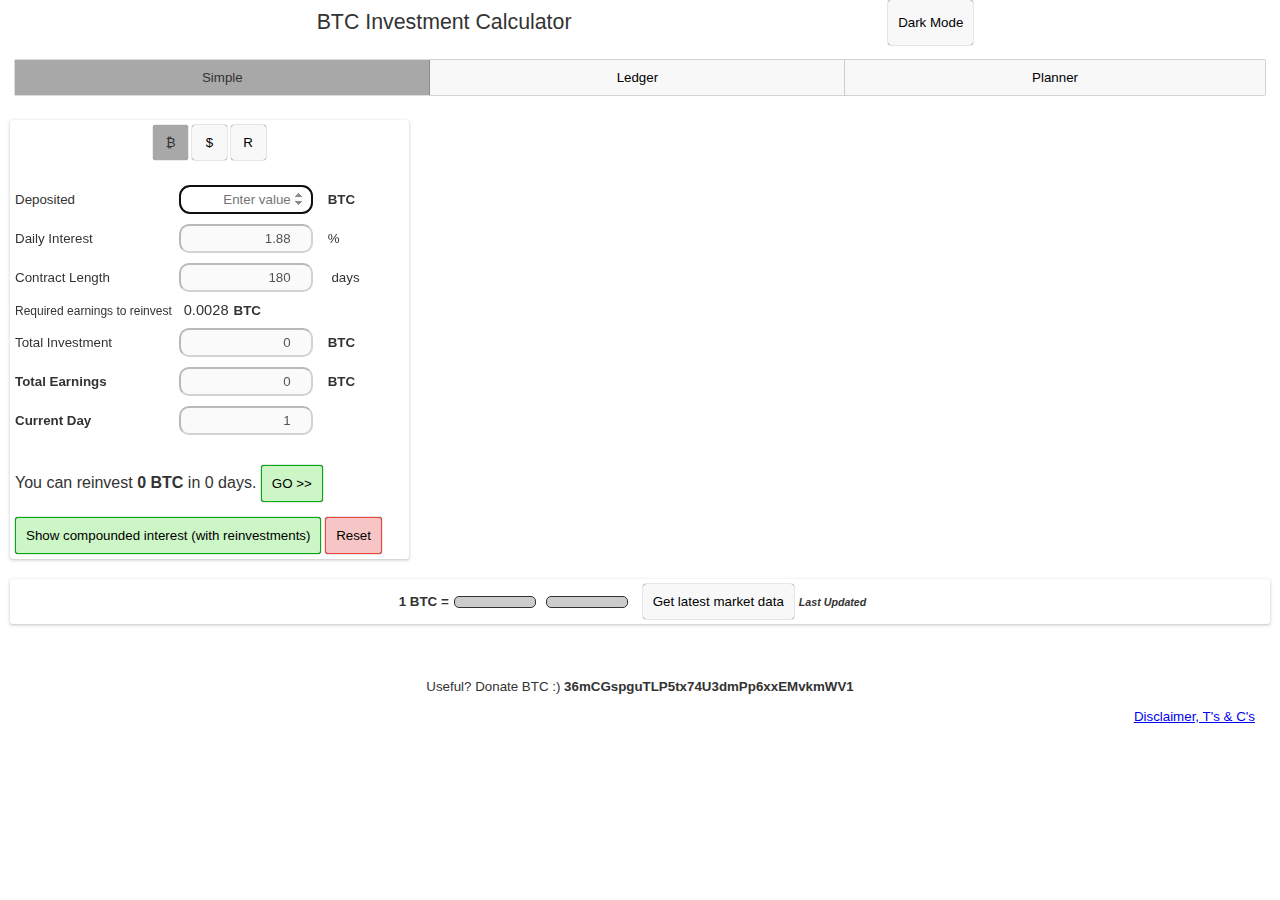
==== app.html @ 9df73dc5 "Added Tracking, added Database connection, added config" ====
<!doctype html>
<html lang="en">

<head>
  <meta charset="utf-8">
  <meta name="viewport" content="width=device-width">
  <script type="text/javascript" src="scripts.js"></script>
  <script type="text/javascript" src="dynamic-globals.js"></script>
  <meta name="viewport" content="width=device-width, initial-scale=1" />
  <link rel="icon" type="image/png" href="btc.png">
  <link rel="stylesheet" type="text/css" href="style.css">
  <title>CM Calculator - Compounding Interest Calculator | Ledger | Planner </title>
</head>

<body class="">

  <div class="title-bar">
    <div class="title item">
      BTC Investment Calculator
    </div>
    <button class="item" id="toggleDarkMode" onclick="toggleDarkMode()"></button>
  </div>
  <div class="main">

    <div class="tab-bar">
      <button id="btnLayoutSimple" onclick="change_layout('simple')" class="tab-button selected">Simple</button>
      <button id="btnLayoutLedger" onclick="change_layout('ledger')" class="tab-button">Ledger</button>
      <button id="btnLayoutProjection" onclick="change_layout('planner')" class="tab-button">Planner</button>
    </div>
    <!--<div class="controlAndLabelWrapper">
        <label for="principal">Platform</label>
        <div class="controlWrapper">
          <select id="platform" onchange="platform_onchange()">
            <option>Continental Miners</option>
          </select>
        </div>
      </div>-->
    <div class="layout">

      <div class="container" id="containerSimpleInput">
        <div class="button-group">
          <div class="radio-bar item hidden ">
            <button id="btnBTC" data-dynamicglobal-name="exchange_usd_rate_float" data-dynamicglobal-action="show-this-and-parent-on-global-update" onclick="btnCurrency_onclick(this,'BTC')" class="radio-button selected hidden">&#x20bf;</button>
            <button id="btnUSD" data-dynamicglobal-name="exchange_usd_rate_float" data-dynamicglobal-action="show-this-and-parent-on-global-update" onclick="btnCurrency_onclick(this,'USD')" class="radio-button hidden">$</button>
            <button id="btnZAR" data-dynamicglobal-name="exchange_zar_rate_float" data-dynamicglobal-action="show-this-and-parent-on-global-update" onclick="btnCurrency_onclick(this,'ZAR')" class="radio-button hidden">R</button>
          </div>
        </div>
        <br />
        <div class="controlAndLabelWrapper">
          <label for="principal">Deposited</label>
          <div class="controlWrapper">
            <input id="principal" placeholder="Enter value" type="number" class="number" onInput="principal_onChange()" /><b>BTC</b>
          </div>
        </div>

        </br>

        <div class="controlAndLabelWrapper">
          <label for="interestRate">Daily Interest</label>
          <div class="controlWrapper">
            <input id="interestRate" placeholder="Daily Interest Rate" type="number" value="1.88" class="number" onInput="updateDOMReinvestment()" disabled="disabled" />%
          </div>
        </div>
        </br>

        <div class="controlAndLabelWrapper">
          <label for="interestRate">Contract Length</label>
          <div class="controlWrapper">
            <input id="contractLength" placeholder="Contract Length" type="number" value="180" class="number" onInput="updateDOMReinvestment()" disabled="disabled" /> days
          </div>
        </div>


        </br>

        <div class="controlAndLabelWrapper">
          <label for="earningsBeforeReinvest" style="font-size:9pt;">Required earnings to reinvest</label>
          <div class="controlWrapper">
            <span class="control-readonly" id="earningsBeforeReinvest">0.0028</span><b>BTC</b><!--  TODO: PHP ajax value-->
          </div>
        </div>

        </br>

        <div class="controlAndLabelWrapper">
          <label for="accumulatedInvestment">Total Investment</label>
          <div class="controlWrapper">
            <input id="accumulatedInvestment" placeholder="0" type="number" value="0" class="number" disabled=disabled /><b>BTC</b>
          </div>
        </div>

        </br>

        <div class="controlAndLabelWrapper">
          <label for="earnings"><b>Total Earnings</b></label>
          <div class="controlWrapper">
            <input id="earnings" placeholder="Total Earnings" type="number" value="0" class="number" disabled=disabled /><b>BTC</b>
          </div>
        </div>

        </br>

        <div class="controlAndLabelWrapper">
          <label for="day"><b>Current Day</b></label>
          <div class="controlWrapper">
            <input id="day" placeholder="Day" type="number" value="1" class="number" disabled=disabled />
          </div>
        </div>
        <br />
        <br />
        <br />
        <span id="spnOutputReinvest" style="font-size:12pt;">
          You can reinvest <b><span id="reinvestAmount">0</span> BTC</b> in <span id="daysBeforeReinvestment">0</span> days. <button id="btnGo" onclick="reinvest()">GO >></button>
        </span>

        <br />
        <br />
        <button id="btnCompoundDays" onclick="generateTable()">Show compounded interest (with reinvestments)</button>
        <button id="btnReset" onclick="reset()">Reset</button>
      </div>

      <div class="container hidden">
        <div id="table180Summary">
        </div>
        <div id="table180Wrapper" style="max-height:400px;overflow-y:scroll;">
        </div>
      </div>
    </div>
  </div>


  <!-- <br />
  <br />
  <div class="divider"></div> -->

  <!--  buttons  -->
  <div>
    <div class="ticker-wrapper container">
      <div>
        <b>1 BTC = </b>
      </div>
      <div class="ticker hidden item" id="btc_zar">
        <div class="rate" data-dynamicglobal-name="exchange_zar_rate_pretty" data-dynamicglobal-action="show-parent-on-global-update" data-dynamicglobal-set="innerHTML"></div>
      </div>
      <div class="ticker hidden item" id="btc_usd">
        <div class="rate" data-dynamicglobal-name="exchange_usd_rate_pretty" data-dynamicglobal-action="show-parent-on-global-update" data-dynamicglobal-set="innerHTML"></div>
      </div>
      <div class="item">
        <button id="btnUpdateExchangeRates" onclick="updateExchangeRates()" style="margin-left:10px;">Get latest market data</button>
      </div>
      <div class="item hidden time">
        Last Updated <span data-dynamicglobal-name="exchange_time_updated" data-dynamicglobal-action="show-parent-on-global-update" data-dynamicglobal-set="innerHTML"></span>
      </div>
      <div class="item hidden disclaimer">
        <span data-dynamicglobal-name="exchange_disclaimer" data-dynamicglobal-action="show-parent-on-global-update" data-dynamicglobal-set="innerHTML"></span>
      </div>
    </div>
  </div>
  <br />
  <br />
  <div style="width:100%;text-align:center;">
    <div class="divider"></div>
    <br />
    Useful? Donate BTC :) <b><span>36mCGspguTLP5tx74U3dmPp6xxEMvkmWV1</span></b>
  </div>
  <a href="disclaimer.html" target="_blank" style="float:right;margin:15px 25px 0 0;">Disclaimer, T's & C's</a>
  <!-- end buttons -->
  <script>
    (function() {
      document.getElementById("principal").focus();
      document.getElementById("principal").select();

      updateExchangeRates();
      setGlobal("earningsBeforeReinvest", 0.0028);


    })();
  </script>
</body>

</html>
---- style.css ----
body {
  margin: 0;
  font-family: arial, sans-serif;
  font-size: 10pt;
  color: #333;
}

.title {
  font-size: 16pt;
  padding: 10px;
}

.title-bar {
  display: flex;
  justify-content: space-evenly;
}

.title-bar .item {}

/* TABS */
.tab-bar {
  margin: 10px;
  padding: 5px;
  display: flex;
}

.tab-button {
  border-radius: 0px;
  flex-grow: 1;
}

.layout {
  display: flex;
  align-content: stretch;
  flex-wrap: wrap;
}

.container {
  margin: 10px;
  padding: 5px;
  box-shadow: 0 1px 1px 0 rgba(60, 64, 67, 0.08), 0 1px 3px 1px rgba(60, 64, 67, 0.16);
  border-radius: 3px;
}

.container .button-group {
  display: flex;
  justify-content: space-evenly;
}

.number {
  text-align: right;
}

.controlAndLabelWrapper {
  display: inline-block;
  padding-top: 5px;
}

.controlWrapper {
  padding-top: 5px;
  display: inline-block;
  width: 225px;
}

label {
  display: inline-block;
  width: 160px;
}

input {
  padding: 5px;
  margin-right: 15px;
  border-radius: 10px;
  width: 120px;
}

select {
  padding: 5px;
  margin-right: 15px;
  border-radius: 10px;
  width: 170px;
}

button {
  background-color: #f8f8f8;
  box-shadow: 0 0 1px 0px;
  border: none;
  padding: 10px;
  border-radius: 3px;
}

#btnCompoundDays {
  background-color: #ccf6c6;
  border: 1px solid #00ad0c;
}

#btnGo {
  background-color: #ccf6c6;
  border: 1px solid #00ad0c;
}

#btnReset {
  background-color: #f6c6c6;
  border: 1px solid #f44437;
}

#toggleDarkMode:after {
  content: "Dark Mode"
}

table {
  border-collapse: collapse !important;
  font-size: 8pt;
}

th {
  padding-top: 6px;
  padding-bottom: 6px;
  text-align: left;
  background-color: #63ac66;
  color: white;
}

tr:nth-child(even) {
  background-color: #dadada !important;
}

td,
th {
  border: 1px solid #ddd;
  border-spacing: 1px !important;
  padding-left: 4px !important;
  padding: 2px;
}

tr.red {
  background-color: #c12121 !important;
  color: white !important;
}

td {
  border: 1px solid black;
}

.radio-bar {}

button.radio-button {
  height: 35px;
  width: 35px;
  /* background-color: #7c7c7c; */
}

button.radio-button.selected,
button.tab-button.selected {
  background-color: #a8a8a8;
  color: #333;
}

.control-readonly {
  padding: 5px;
  font-size: 11pt;
}

.ticker {
  vertical-align: middle;
  min-width: 70px;
  margin: 5px;
  padding: 5px;
  background-color: #ccc;
  border-radius: 5px;
  border: 1px solid #333;
}

.ticker .rate {
  display: block;
  margin-right: 3px;
  font-weight: bold;
  font-size: 14pt;
  color: #333;
  flex-basis: 1;
}

.ticker-wrapper {
  display: flex;
  justify-content: center;
  align-items: center;
  flex-wrap: wrap;
}

.ticker-wrapper .time {
  font-weight: bold;
  font-style: italic;
  font-size: 8pt;
  padding: 5px;
  flex-basis: 1;
}

.ticker-wrapper .disclaimer {
  color: #888;
  font-style: italic;
  font-size: 8pt;
  padding: 5px;
  flex-basis: 5;
  text-align: center;
}

/* DARK STUFF HERE */
.dark * {
  color: #777777;
}

.dark button {
  color: #333;
}

.dark input,
.dark select {
  color: #bebebe;
  background-color: #1f1f1f;
  border-color: #424242;
}

.dark #toggleDarkMode:after {
  content: "Light Mode"
}

.dark {
  background-color: #121212;
}

.dark .container {
  background-color: #1e1e1e;
  box-shadow: 0px 0px 0px 0px;
}

.dark tr {
  background-color: #333 !important;
  color: #9e9e9e;
}

.dark tr:nth-child(even) {
  background-color: #444 !important;
  /* color: #828282 !important; */
}

.dark tr:nth-child(odd) td {
  color: #eeeeee;
}

.dark td {
  color: #9f9f9f;
  border: 1px solid #000;
}

th {
  border: 1px solid #000;
}

.dark th {
  color: #2e2e2e;
}

.dark tr.red td {
  color: white !important;
}

.hidden {
  display: none;
}
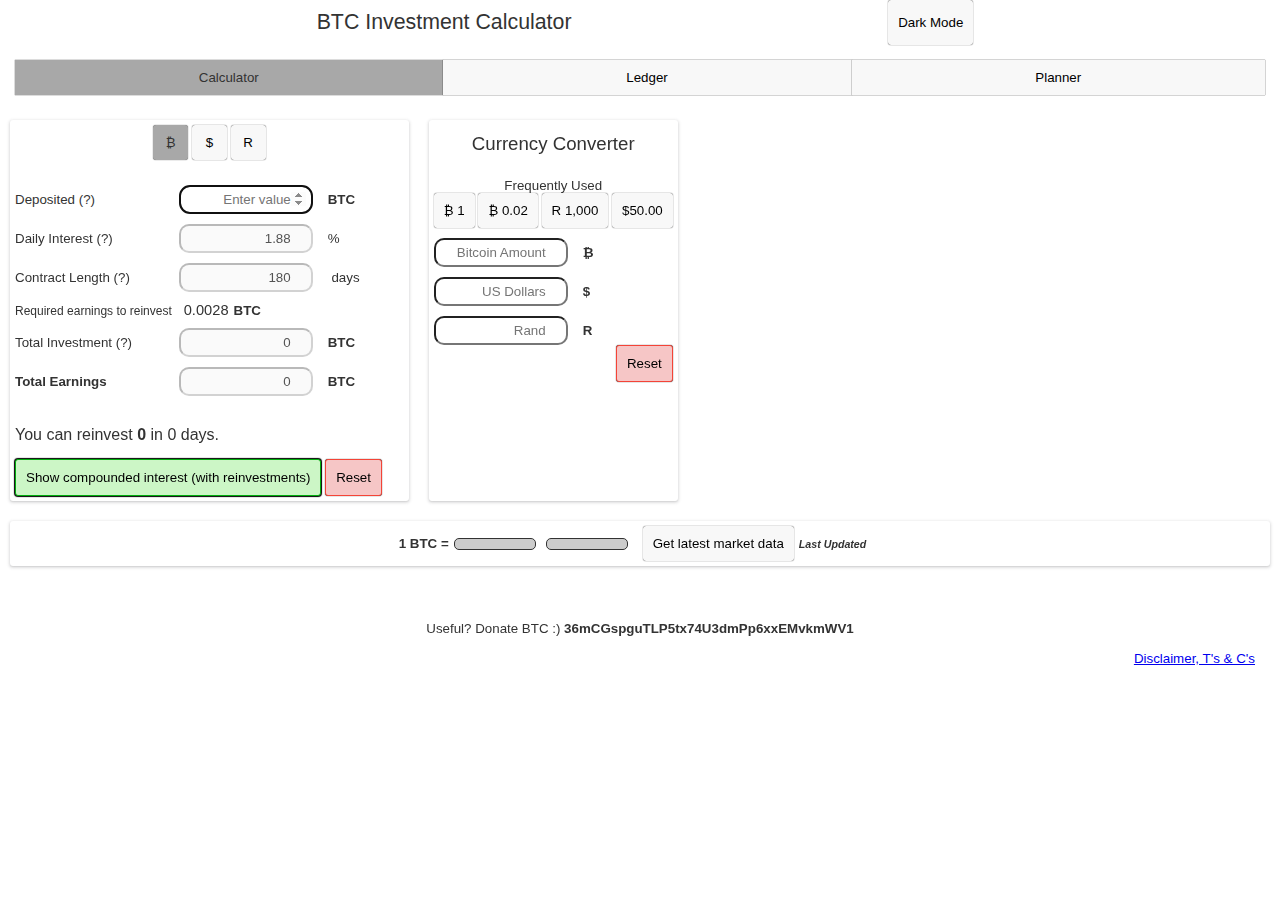
==== commit 8193699f: "Currencies working for calculator" ====
--- a/app.html
+++ b/app.html
@@ -4,16 +4,22 @@
 <head>
   <meta charset="utf-8">
   <meta name="viewport" content="width=device-width">
-  <script type="text/javascript" src="scripts.js"></script>
-  <script type="text/javascript" src="dynamic-globals.js"></script>
+  <script type="text/javascript" src="js/scripts.js"></script>
+  <script type="text/javascript" src="js/big.min.js"></script>
+  <script type="text/javascript" src="js/currencies.js"></script>
+  <script type="text/javascript" src="js/tooltip.js"></script>
+  <script type="text/javascript" src="js/widgets.js"></script>
+  <script type="text/javascript" src="js/widgets/calculator.js"></script>
+  <script type="text/javascript" src="js/widgets/currency-converter.js"></script>
+  <script type="text/javascript" src="js/dynamic-globals.js"></script>
   <meta name="viewport" content="width=device-width, initial-scale=1" />
   <link rel="icon" type="image/png" href="btc.png">
   <link rel="stylesheet" type="text/css" href="style.css">
+  <link rel="stylesheet" type="text/css" href="tooltip.css">
   <title>CM Calculator - Compounding Interest Calculator | Ledger | Planner </title>
 </head>
 
 <body class="">
-
   <div class="title-bar">
     <div class="title item">
       BTC Investment Calculator
@@ -23,7 +29,7 @@
   <div class="main">
 
     <div class="tab-bar">
-      <button id="btnLayoutSimple" onclick="change_layout('simple')" class="tab-button selected">Simple</button>
+      <button id="btnLayoutCalculator" onclick="change_layout('calculator')" class="tab-button selected">Calculator</button>
       <button id="btnLayoutLedger" onclick="change_layout('ledger')" class="tab-button">Ledger</button>
       <button id="btnLayoutProjection" onclick="change_layout('planner')" class="tab-button">Planner</button>
     </div>
@@ -35,28 +41,33 @@
           </select>
         </div>
       </div>-->
+
+    <!-- "layout" div is the wrapper for the active tab-->
     <div class="layout">
 
-      <div class="container" id="containerSimpleInput">
+      <div class="container" id="containerCalculatorInput">
         <div class="button-group">
           <div class="radio-bar item hidden ">
-            <button id="btnBTC" data-dynamicglobal-name="exchange_usd_rate_float" data-dynamicglobal-action="show-this-and-parent-on-global-update" onclick="btnCurrency_onclick(this,'BTC')" class="radio-button selected hidden">&#x20bf;</button>
-            <button id="btnUSD" data-dynamicglobal-name="exchange_usd_rate_float" data-dynamicglobal-action="show-this-and-parent-on-global-update" onclick="btnCurrency_onclick(this,'USD')" class="radio-button hidden">$</button>
-            <button id="btnZAR" data-dynamicglobal-name="exchange_zar_rate_float" data-dynamicglobal-action="show-this-and-parent-on-global-update" onclick="btnCurrency_onclick(this,'ZAR')" class="radio-button hidden">R</button>
-          </div>
-        </div>
-        <br />
-        <div class="controlAndLabelWrapper">
-          <label for="principal">Deposited</label>
-          <div class="controlWrapper">
-            <input id="principal" placeholder="Enter value" type="number" class="number" onInput="principal_onChange()" /><b>BTC</b>
-          </div>
-        </div>
-
-        </br>
-
-        <div class="controlAndLabelWrapper">
-          <label for="interestRate">Daily Interest</label>
+            <button id="btnBTC" data-calculator-cc="BTC" data-dynamicglobal-name="exchange_usd_rate_float" data-dynamicglobal-action="show-this-and-parent-on-global-update" onclick="calculator.setCurrency('BTC')"
+              class="radio-button selected hidden">&#x20bf;</button>
+            <button id="btnUSD" data-calculator-cc="USD" data-dynamicglobal-name="exchange_usd_rate_float" data-dynamicglobal-action="show-this-and-parent-on-global-update" onclick="calculator.setCurrency('USD')"
+              class="radio-button hidden">$</button>
+            <button id="btnZAR" data-calculator-cc="ZAR" data-dynamicglobal-name="exchange_zar_rate_float" data-dynamicglobal-action="show-this-and-parent-on-global-update" onclick="calculator.setCurrency('ZAR')"
+              class="radio-button hidden">R</button>
+          </div>
+        </div>
+        <br />
+        <div class="controlAndLabelWrapper">
+          <label for="principal">Deposited <span class="tooltip-trigger" onclick="showTooltip('Deposited','The currency value of your deposit. Must be more than 0.0028 BTC.')">(?)</span></label>
+          <div class="controlWrapper">
+            <input id="principal" placeholder="Enter value" type="number" class="number" onInput="principal_onChange()" onclick="this.select();" /><b><span class="ui_calculator_symbol">BTC</span></b>
+          </div>
+        </div>
+
+        </br>
+
+        <div class="controlAndLabelWrapper">
+          <label for="interestRate">Daily Interest <span class="tooltip-trigger" onclick="showTooltip('Daily Interest','The percentage (%) of your deposit, or reinvestment, which is added to your total earnings daily.')">(?)</span></label>
           <div class="controlWrapper">
             <input id="interestRate" placeholder="Daily Interest Rate" type="number" value="1.88" class="number" onInput="updateDOMReinvestment()" disabled="disabled" />%
           </div>
@@ -64,28 +75,28 @@
         </br>
 
         <div class="controlAndLabelWrapper">
-          <label for="interestRate">Contract Length</label>
+          <label for="interestRate">Contract Length <span class="tooltip-trigger"
+              onclick="showTooltip('Contract Length','The number of days an active investment will earn you interest. Investments under 15.1 BTC expire in 180 days. Investments over 15.1 BTC expire in 360 days.')">(?)</span></label>
           <div class="controlWrapper">
             <input id="contractLength" placeholder="Contract Length" type="number" value="180" class="number" onInput="updateDOMReinvestment()" disabled="disabled" /> days
           </div>
         </div>
 
-
         </br>
 
         <div class="controlAndLabelWrapper">
           <label for="earningsBeforeReinvest" style="font-size:9pt;">Required earnings to reinvest</label>
           <div class="controlWrapper">
-            <span class="control-readonly" id="earningsBeforeReinvest">0.0028</span><b>BTC</b><!--  TODO: PHP ajax value-->
-          </div>
-        </div>
-
-        </br>
-
-        <div class="controlAndLabelWrapper">
-          <label for="accumulatedInvestment">Total Investment</label>
-          <div class="controlWrapper">
-            <input id="accumulatedInvestment" placeholder="0" type="number" value="0" class="number" disabled=disabled /><b>BTC</b>
+            <span class="control-readonly" id="earningsBeforeReinvest">0.0028</span><b><span class="ui_calculator_symbol">BTC</span></b>
+          </div>
+        </div>
+
+        </br>
+
+        <div class="controlAndLabelWrapper">
+          <label for="accumulatedInvestment">Total Investment <span class="tooltip-trigger" onclick="showTooltip('Total Investment','The total value of all deposits + reinvestments earning you interest.')">(?)</span></label>
+          <div class="controlWrapper">
+            <input id="accumulatedInvestment" placeholder="0" type="number" value="0" class="number" disabled=disabled /><b><span class="ui_calculator_symbol">BTC</span></b>
           </div>
         </div>
 
@@ -94,29 +105,30 @@
         <div class="controlAndLabelWrapper">
           <label for="earnings"><b>Total Earnings</b></label>
           <div class="controlWrapper">
-            <input id="earnings" placeholder="Total Earnings" type="number" value="0" class="number" disabled=disabled /><b>BTC</b>
-          </div>
-        </div>
-
-        </br>
+            <input id="earnings" placeholder="Total Earnings" type="number" value="0" class="number" disabled=disabled /><b><span class="ui_calculator_symbol">BTC</span></b>
+          </div>
+        </div>
+
+        <!-- </br>
 
         <div class="controlAndLabelWrapper">
           <label for="day"><b>Current Day</b></label>
           <div class="controlWrapper">
             <input id="day" placeholder="Day" type="number" value="1" class="number" disabled=disabled />
           </div>
-        </div>
+        </div> -->
         <br />
         <br />
         <br />
         <span id="spnOutputReinvest" style="font-size:12pt;">
-          You can reinvest <b><span id="reinvestAmount">0</span> BTC</b> in <span id="daysBeforeReinvestment">0</span> days. <button id="btnGo" onclick="reinvest()">GO >></button>
+          <!-- You can <button class="btn-green" onclick="reinvest()">reinvest</button> <b><span id="reinvestAmount">0</span> <span class="ui_calculator_symbol">BTC</span></b> in <span id="daysBeforeReinvestment">0</span> days. -->
+          You can reinvest <b><span id="reinvestAmount">0</span></b> in <span id="daysBeforeReinvestment">0</span> days.
         </span>
 
         <br />
         <br />
-        <button id="btnCompoundDays" onclick="generateTable()">Show compounded interest (with reinvestments)</button>
-        <button id="btnReset" onclick="reset()">Reset</button>
+        <button class="btn-green" onclick="generateTable()">Show compounded interest (with reinvestments)</button>
+        <button class="btn-red" onclick="reset()">Reset</button>
       </div>
 
       <div class="container hidden">
@@ -125,13 +137,45 @@
         <div id="table180Wrapper" style="max-height:400px;overflow-y:scroll;">
         </div>
       </div>
-    </div>
-  </div>
-
-
-  <!-- <br />
-  <br />
-  <div class="divider"></div> -->
+
+      <div class="container" id="containerCurrencyConverter">
+        <div class="title">
+          Currency Converter
+        </div>
+        <br />
+        <div class="flex-center">
+          Frequently Used
+        </div>
+        <button onclick="cc_set_btc(1)">&#x20bf; 1</button>
+        <button onclick="cc_set_btc(0.02)">&#x20bf; 0.02</button>
+        <button onclick="cc_set_zar(1000)">R 1,000</button>
+        <button onclick="cc_set_usd(50)">$50.00</button>
+        <br />
+        <div class="controlAndLabelWrapper">
+          <div class="controlWrapper">
+            <input id="cc_btc" placeholder="Bitcoin Amount" type="number" class="number" onInput="cc_onchange('cc_btc')" onclick="cc_onclick(this)" /><b>&#x20bf;</b>
+          </div>
+        </div>
+        <br />
+        <div class="controlAndLabelWrapper">
+          <div class="controlWrapper">
+            <input id="cc_usd" placeholder="US Dollars" type="number" class="number" onInput="cc_onchange('cc_usd')" onclick="cc_onclick(this)" /><b>$</b>
+          </div>
+        </div>
+        <br />
+        <div class="controlAndLabelWrapper">
+          <div class="controlWrapper">
+            <input id="cc_zar" placeholder="Rand" type="number" class="number" onInput="cc_onchange('cc_zar')" onclick="cc_onclick(this)" /><b>R</b>
+          </div>
+        </div>
+
+        </br>
+        <button class="btn-red float-right" onclick="widgets.reset('currency-converter')">Reset</button>
+      </div>
+    </div>
+  </div>
+
+
 
   <!--  buttons  -->
   <div>
@@ -164,6 +208,15 @@
     Useful? Donate BTC :) <b><span>36mCGspguTLP5tx74U3dmPp6xxEMvkmWV1</span></b>
   </div>
   <a href="disclaimer.html" target="_blank" style="float:right;margin:15px 25px 0 0;">Disclaimer, T's & C's</a>
+
+  <!-- tooltip -->
+  <div class="tooltip-background-blur"></div>
+  <div id="tooltip" class="tooltip">
+    <div class="tooltip-title"></div>
+    <div class="tooltip-text"></div>
+  </div>
+  <div class="tooltip-overlay" onclick="hideTooltip()"></div>
+
   <!-- end buttons -->
   <script>
     (function() {
@@ -172,7 +225,7 @@
 
       updateExchangeRates();
       setGlobal("earningsBeforeReinvest", 0.0028);
-
+      setGlobal("ui_calculator_currency", "BTC");
 
     })();
   </script>
--- a/style.css
+++ b/style.css
@@ -5,6 +5,11 @@
   color: #333;
 }
 
+.flex-center {
+  display: flex;
+  justify-content: space-evenly;
+}
+
 .title {
   font-size: 16pt;
   padding: 10px;
@@ -40,6 +45,12 @@
   padding: 5px;
   box-shadow: 0 1px 1px 0 rgba(60, 64, 67, 0.08), 0 1px 3px 1px rgba(60, 64, 67, 0.16);
   border-radius: 3px;
+}
+
+.container .title {
+  text-align: center;
+  font-size: 14pt;
+  padding: 8px;
 }
 
 .container .button-group {
@@ -89,17 +100,13 @@
   border-radius: 3px;
 }
 
-#btnCompoundDays {
+.btn-green {
   background-color: #ccf6c6;
   border: 1px solid #00ad0c;
-}
-
-#btnGo {
-  background-color: #ccf6c6;
-  border: 1px solid #00ad0c;
-}
-
-#btnReset {
+  box-shadow: 0 0 1px 1px;
+}
+
+.btn-red {
   background-color: #f6c6c6;
   border: 1px solid #f44437;
 }
@@ -224,6 +231,10 @@
   content: "Light Mode"
 }
 
+.dark input:disabled {
+  background-color: #2f2f2f;
+}
+
 .dark {
   background-color: #121212;
 }
@@ -267,3 +278,7 @@
 .hidden {
   display: none;
 }
+
+.float-right {
+  float: right;
+}
--- a/tooltip.css
+++ b/tooltip.css
@@ -0,0 +1,85 @@
+/* on bottom */
+.tooltip-background-blur {
+  position: fixed;
+  width: 100%;
+  top: 0px;
+  bottom: 0px;
+  display: none;
+  background-color: #000000;
+  opacity: 0.3;
+  z-index: 98;
+}
+
+.tooltip-background-blur.show {
+  display: block;
+}
+
+/* on top */
+.tooltip-overlay {
+  position: fixed;
+  width: 100%;
+  top: 0px;
+  bottom: 0px;
+  display: none;
+  background-color: #000000;
+  opacity: 0;
+  z-index: 100;
+}
+
+.tooltip-overlay.show {
+  display: block;
+}
+
+/* in middle */
+.tooltip {
+  display: none;
+  margin: auto;
+  position: absolute;
+  max-width: 80%;
+  max-height: 130px;
+  top: 0;
+  left: 0;
+  bottom: 0;
+  right: 0;
+  z-index: 99;
+  padding: 5px;
+  box-shadow: 0 1px 1px 0 rgba(60, 64, 67, 0.08), 0 1px 3px 1px rgba(60, 64, 67, 0.16);
+  border-radius: 15px;
+  background-color: white;
+}
+
+.dark .tooltip {
+  background-color: #444;
+  color: #9e9e9e !important;
+}
+
+.tooltip.show {
+  display: flex;
+  flex-direction: column;
+  justify-content: center;
+}
+
+.tooltip-trigger {
+  cursor: pointer;
+}
+
+.tooltip-trigger:hover {
+  text-shadow: 1px 1px 3px #6bdbaf, -1px 1px 3px #6bdbaf, 1px -1px 3px #6bdbaf, -1px -1px 3px #6bdbaf;
+}
+
+.tooltip-title {
+  padding: 5px;
+  font-weight: bold;
+  font-size: 14pt;
+  font-style: italic;
+  text-decoration: underline;
+}
+
+.dark .tooltip-title, .dark .tooltip-text {
+  color: #9e9e9e !important;
+}
+
+.tooltip-text {
+  padding: 5px;
+  font-size: 12pt
+}
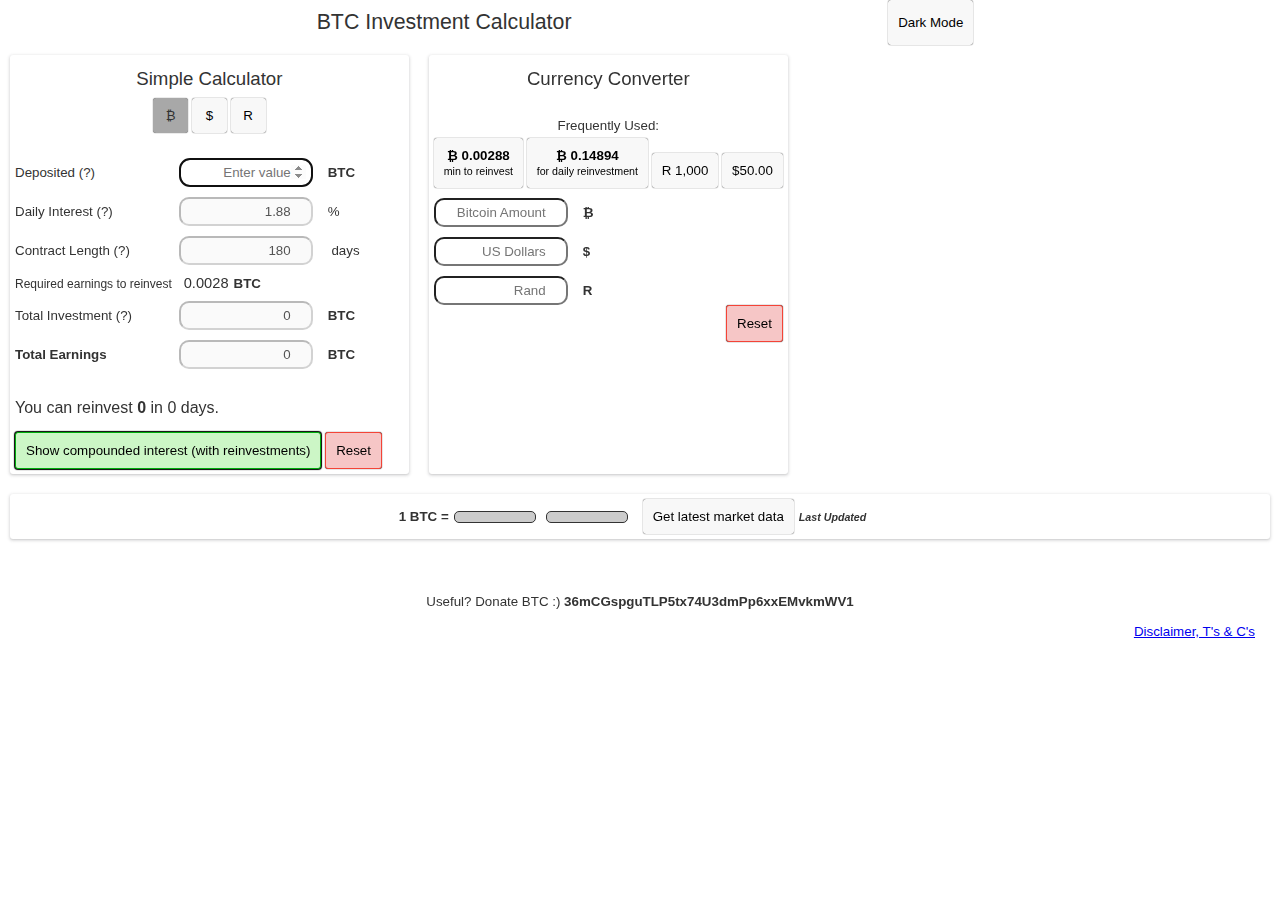
==== commit 16af59c2: "removed future buttons" ====
--- a/app.html
+++ b/app.html
@@ -28,11 +28,11 @@
   </div>
   <div class="main">
 
-    <div class="tab-bar">
+    <!-- <div class="tab-bar">
       <button id="btnLayoutCalculator" onclick="change_layout('calculator')" class="tab-button selected">Calculator</button>
-      <button id="btnLayoutLedger" onclick="change_layout('ledger')" class="tab-button">Ledger</button>
+      <button id="btnLayoutLedger"  onclick="change_layout('ledger')" class="tab-button">Ledger</button>
       <button id="btnLayoutProjection" onclick="change_layout('planner')" class="tab-button">Planner</button>
-    </div>
+    </div> -->
     <!--<div class="controlAndLabelWrapper">
         <label for="principal">Platform</label>
         <div class="controlWrapper">
@@ -46,6 +46,10 @@
     <div class="layout">
 
       <div class="container" id="containerCalculatorInput">
+
+        <div class="title">
+          Simple Calculator
+        </div>
         <div class="button-group">
           <div class="radio-bar item hidden ">
             <button id="btnBTC" data-calculator-cc="BTC" data-dynamicglobal-name="exchange_usd_rate_float" data-dynamicglobal-action="show-this-and-parent-on-global-update" onclick="calculator.setCurrency('BTC')"
@@ -143,11 +147,11 @@
           Currency Converter
         </div>
         <br />
-        <div class="flex-center">
-          Frequently Used
-        </div>
-        <button onclick="cc_set_btc(1)">&#x20bf; 1</button>
-        <button onclick="cc_set_btc(0.02)">&#x20bf; 0.02</button>
+        <div class="flex-center" style="margin:5px;">
+          Frequently Used:
+        </div>
+        <button onclick="cc_set_btc(0.00288)"><span style="font-weight:bold;">&#x20bf; 0.00288</span><br /><span style="font-size:8pt;">min to reinvest</span></button>
+        <button onclick="cc_set_btc(0.14894)"><span style="font-weight:bold;">&#x20bf; 0.14894</span><br /><span style="font-size:8pt;">for daily reinvestment</span></button>
         <button onclick="cc_set_zar(1000)">R 1,000</button>
         <button onclick="cc_set_usd(50)">$50.00</button>
         <br />
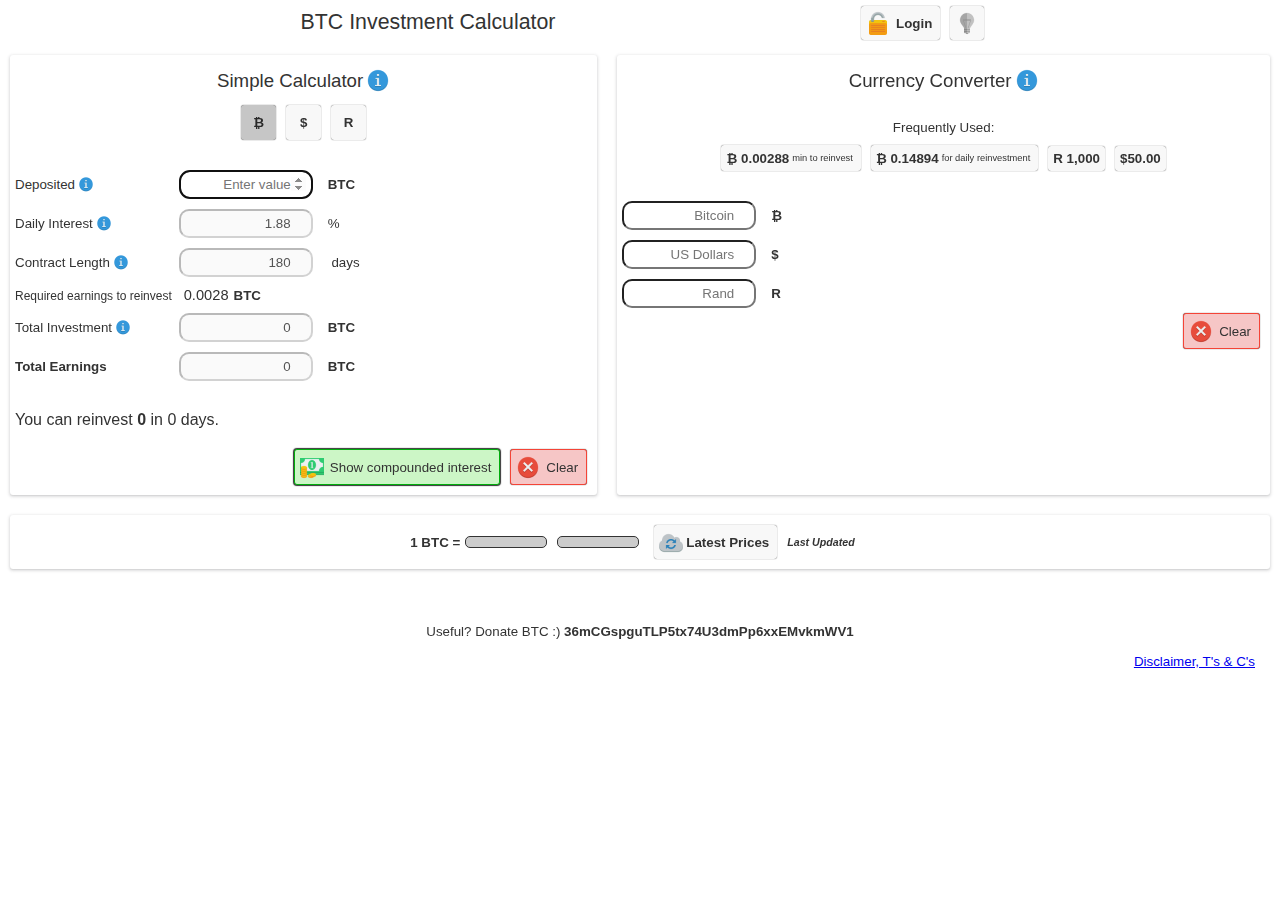
==== commit 55cb39a0: "Latest UI updates (icons, copy, layout)" ====
--- a/app.html
+++ b/app.html
@@ -14,24 +14,43 @@
   <script type="text/javascript" src="js/dynamic-globals.js"></script>
   <meta name="viewport" content="width=device-width, initial-scale=1" />
   <link rel="icon" type="image/png" href="btc.png">
-  <link rel="stylesheet" type="text/css" href="style.css">
-  <link rel="stylesheet" type="text/css" href="tooltip.css">
+  <link rel="stylesheet" type="text/css" href="styles/style.css">
+  <link rel="stylesheet" type="text/css" href="icons/icons.css">
+  <link rel="stylesheet" type="text/css" href="styles/tooltip.css">
+  <link rel="stylesheet" type="text/css" href="styles/buttons.css">
   <title>CM Calculator - Compounding Interest Calculator | Ledger | Planner </title>
 </head>
 
 <body class="">
   <div class="title-bar">
-    <div class="title item">
+    <div class="title">
       BTC Investment Calculator
     </div>
-    <button class="item" id="toggleDarkMode" onclick="toggleDarkMode()"></button>
+    <div class="toolbar right">
+      <div class="button super-button bold" title="Login for advanced features!" id="btnLogin" onclick="open_modal_login()">
+        <div class="button-icon icon icon-left icon-small icon-lock_open"></div>
+        <div class="button-text">
+          Login
+        </div>
+      </div>
+      <!-- <div class="button super-button bold" title="End session and log out" id="btnLogout" onclick="logout()">
+        <div class="button-icon icon icon-left icon-small icon-lock-1"></div>
+        <div class="button-text">
+          Logout
+        </div>
+      </div> -->
+
+      <div class="button super-button bold" title="Toggle Dark Mode" id="toggleDarkMode" onclick="toggleDarkMode()">
+        <div class="button-icon icon icon-small icon-bulb_light"></div>
+      </div>
+    </div>
   </div>
   <div class="main">
 
     <!-- <div class="tab-bar">
-      <button id="btnLayoutCalculator" onclick="change_layout('calculator')" class="tab-button selected">Calculator</button>
-      <button id="btnLayoutLedger"  onclick="change_layout('ledger')" class="tab-button">Ledger</button>
-      <button id="btnLayoutProjection" onclick="change_layout('planner')" class="tab-button">Planner</button>
+      <div id="btnLayoutCalculator" onclick="change_layout('calculator')" class="tab-button selected">Calculator</div>
+      <div id="btnLayoutLedger"  onclick="change_layout('ledger')" class="tab-button">Ledger</div>
+      <div id="btnLayoutProjection" onclick="change_layout('planner')" class="tab-button">Planner</div>
     </div> -->
     <!--<div class="controlAndLabelWrapper">
         <label for="principal">Platform</label>
@@ -47,22 +66,33 @@
 
       <div class="container" id="containerCalculatorInput">
 
-        <div class="title">
-          Simple Calculator
-        </div>
-        <div class="button-group">
-          <div class="radio-bar item hidden ">
-            <button id="btnBTC" data-calculator-cc="BTC" data-dynamicglobal-name="exchange_usd_rate_float" data-dynamicglobal-action="show-this-and-parent-on-global-update" onclick="calculator.setCurrency('BTC')"
-              class="radio-button selected hidden">&#x20bf;</button>
-            <button id="btnUSD" data-calculator-cc="USD" data-dynamicglobal-name="exchange_usd_rate_float" data-dynamicglobal-action="show-this-and-parent-on-global-update" onclick="calculator.setCurrency('USD')"
-              class="radio-button hidden">$</button>
-            <button id="btnZAR" data-calculator-cc="ZAR" data-dynamicglobal-name="exchange_zar_rate_float" data-dynamicglobal-action="show-this-and-parent-on-global-update" onclick="calculator.setCurrency('ZAR')"
-              class="radio-button hidden">R</button>
-          </div>
-        </div>
-        <br />
-        <div class="controlAndLabelWrapper">
-          <label for="principal">Deposited <span class="tooltip-trigger" onclick="showTooltip('Deposited','The currency value of your deposit. Must be more than 0.0028 BTC.')">(?)</span></label>
+        <div class="title center">
+          <div class="title-text">
+            Simple Calculator
+          </div>
+          <div class="tooltip-trigger icon icon-small icon-right icon-info_sign" title="Click for info"
+            onclick="showTooltip('Simple Calculator','Useful to quickly analyse the earnings of a single contract. A contract is opened as soon as you make a deposit or reinvest, and will generate a fixed percentage interest <b>DAILY</b> for the duration of the contract length.<br/><br/>Contract interest rate and duration changes with investment level (silver, gold, VIP) which is based on the amount spent on the contract. ')">
+          </div>
+        </div>
+
+        <div class="toolbar center hidden">
+          <div id="btnBTC" data-calculator-cc="BTC" data-dynamicglobal-name="exchange_usd_rate_float" data-dynamicglobal-action="show-this-and-parent-on-global-update" onclick="calculator.setCurrency('BTC')"
+            class="button radio-button selected hidden">
+            <div class="radio-button-text bold">&#x20bf;</div>
+          </div>
+          <div id="btnUSD" data-calculator-cc="USD" data-dynamicglobal-name="exchange_usd_rate_float" data-dynamicglobal-action="show-this-and-parent-on-global-update" onclick="calculator.setCurrency('USD')" class="button radio-button hidden">
+            <div class="radio-button-text bold">$</div>
+          </div>
+          <div id="btnZAR" data-calculator-cc="ZAR" data-dynamicglobal-name="exchange_zar_rate_float" data-dynamicglobal-action="show-this-and-parent-on-global-update" onclick="calculator.setCurrency('ZAR')" class="button radio-button hidden">
+            <div class="radio-button-text bold">R</div>
+          </div>
+        </div>
+
+        <br />
+
+        <div class="controlAndLabelWrapper">
+          <label for="principal">Deposited <div class="tooltip-trigger icon icon-right icon-tiny icon-info_sign" title="Click for info" onclick="showTooltip('Deposited','The currency value of your deposit. Must be more than 0.0028 BTC.')"></div>
+            </label>
           <div class="controlWrapper">
             <input id="principal" placeholder="Enter value" type="number" class="number" onInput="principal_onChange()" onclick="this.select();" /><b><span class="ui_calculator_symbol">BTC</span></b>
           </div>
@@ -71,7 +101,9 @@
         </br>
 
         <div class="controlAndLabelWrapper">
-          <label for="interestRate">Daily Interest <span class="tooltip-trigger" onclick="showTooltip('Daily Interest','The percentage (%) of your deposit, or reinvestment, which is added to your total earnings daily.')">(?)</span></label>
+          <label for="interestRate">Daily Interest <div class="tooltip-trigger icon icon-right icon-tiny icon-info_sign" title="Click for info"
+              onclick="showTooltip('Daily Interest','The percentage (%) of your deposit, or reinvestment, which is added to your total earnings daily.')">
+            </div></label>
           <div class="controlWrapper">
             <input id="interestRate" placeholder="Daily Interest Rate" type="number" value="1.88" class="number" onInput="updateDOMReinvestment()" disabled="disabled" />%
           </div>
@@ -79,8 +111,8 @@
         </br>
 
         <div class="controlAndLabelWrapper">
-          <label for="interestRate">Contract Length <span class="tooltip-trigger"
-              onclick="showTooltip('Contract Length','The number of days an active investment will earn you interest. Investments under 15.1 BTC expire in 180 days. Investments over 15.1 BTC expire in 360 days.')">(?)</span></label>
+          <label for="interestRate">Contract Length <div class="tooltip-trigger icon icon-right icon-tiny icon-info_sign" title="Click for info"
+              onclick="showTooltip('Contract Length','The number of days an active investment will earn you interest. Investments under 15.1 BTC expire in 180 days. Investments over 15.1 BTC expire in 360 days.')"></div></label>
           <div class="controlWrapper">
             <input id="contractLength" placeholder="Contract Length" type="number" value="180" class="number" onInput="updateDOMReinvestment()" disabled="disabled" /> days
           </div>
@@ -98,7 +130,8 @@
         </br>
 
         <div class="controlAndLabelWrapper">
-          <label for="accumulatedInvestment">Total Investment <span class="tooltip-trigger" onclick="showTooltip('Total Investment','The total value of all deposits + reinvestments earning you interest.')">(?)</span></label>
+          <label for="accumulatedInvestment">Total Investment <div class="tooltip-trigger icon icon-right icon-tiny icon-info_sign" title="Click for info"
+              onclick="showTooltip('Total Investment','The total value of all deposits + reinvestments earning you interest.')"></div></label>
           <div class="controlWrapper">
             <input id="accumulatedInvestment" placeholder="0" type="number" value="0" class="number" disabled=disabled /><b><span class="ui_calculator_symbol">BTC</span></b>
           </div>
@@ -125,14 +158,28 @@
         <br />
         <br />
         <span id="spnOutputReinvest" style="font-size:12pt;">
-          <!-- You can <button class="btn-green" onclick="reinvest()">reinvest</button> <b><span id="reinvestAmount">0</span> <span class="ui_calculator_symbol">BTC</span></b> in <span id="daysBeforeReinvestment">0</span> days. -->
+          <!-- You can <div class="btn-green" onclick="reinvest()">reinvest</div> <b><span id="reinvestAmount">0</span> <span class="ui_calculator_symbol">BTC</span></b> in <span id="daysBeforeReinvestment">0</span> days. -->
           You can reinvest <b><span id="reinvestAmount">0</span></b> in <span id="daysBeforeReinvestment">0</span> days.
         </span>
 
         <br />
         <br />
-        <button class="btn-green" onclick="generateTable()">Show compounded interest (with reinvestments)</button>
-        <button class="btn-red" onclick="reset()">Reset</button>
+
+        <div class="toolbar right">
+          <!-- <div class="button btn-green" onclick="generateTable()"></div> -->
+          <div class="button super-button btn-green" title="Show a basic compounding interest table" onclick="generateTable()">
+            <div class="button-icon icon icon-left icon-small icon-money"></div>
+            <div class="button-text">
+              Show compounded interest
+            </div>
+          </div>
+          <div class="button super-button btn-red" title="Reset to default" onclick="reset()">
+            <div class="button-icon icon icon-left icon-small icon-error_sign"></div>
+            <div class="button-text">
+              Clear
+            </div>
+          </div>
+        </div>
       </div>
 
       <div class="container hidden">
@@ -143,21 +190,45 @@
       </div>
 
       <div class="container" id="containerCurrencyConverter">
-        <div class="title">
-          Currency Converter
+        <div class="title center">
+          <div class="title-text">
+            Currency Converter
+          </div>
+          <div class="tooltip-trigger icon icon-small icon-right icon-info_sign" title="Click for info"
+            onclick="showTooltip('Currency Converter','Instantly convert Bitcoin to US Dollars and other currencies (currently only South African Rand is supported, others are still in development).<br /><br />')">
+          </div>
         </div>
         <br />
         <div class="flex-center" style="margin:5px;">
           Frequently Used:
         </div>
-        <button onclick="cc_set_btc(0.00288)"><span style="font-weight:bold;">&#x20bf; 0.00288</span><br /><span style="font-size:8pt;">min to reinvest</span></button>
-        <button onclick="cc_set_btc(0.14894)"><span style="font-weight:bold;">&#x20bf; 0.14894</span><br /><span style="font-size:8pt;">for daily reinvestment</span></button>
-        <button onclick="cc_set_zar(1000)">R 1,000</button>
-        <button onclick="cc_set_usd(50)">$50.00</button>
-        <br />
-        <div class="controlAndLabelWrapper">
-          <div class="controlWrapper">
-            <input id="cc_btc" placeholder="Bitcoin Amount" type="number" class="number" onInput="cc_onchange('cc_btc')" onclick="cc_onclick(this)" /><b>&#x20bf;</b>
+
+
+        <div class="toolbar center">
+          <div class="button super-button" onclick="cc_set_btc(0.00288)">
+            <div class="bold">&#x20bf; 0.00288</div>
+            <div class="button-subtext">min to reinvest</div>
+          </div>
+          <div class="button super-button" onclick="cc_set_btc(0.14894)">
+            <div class="bold">&#x20bf; 0.14894</div>
+            <div class="button-subtext">for daily reinvestment</div>
+          </div>
+          <div class="button super-button" onclick="cc_set_zar(1000)">
+            <div class="bold">
+              R 1,000
+            </div>
+          </div>
+          <div class="button super-button" onclick="cc_set_usd(50)">
+            <div class="bold">
+              $50.00
+            </div>
+          </div>
+        </div>
+
+        <br />
+        <div class="controlAndLabelWrapper">
+          <div class="controlWrapper">
+            <input id="cc_btc" placeholder="Bitcoin" type="number" class="number" onInput="cc_onchange('cc_btc')" onclick="cc_onclick(this)" /><b>&#x20bf;</b>
           </div>
         </div>
         <br />
@@ -174,7 +245,15 @@
         </div>
 
         </br>
-        <button class="btn-red float-right" onclick="widgets.reset('currency-converter')">Reset</button>
+
+        <div class="toolbar right">
+          <div class="button super-button btn-red" title="Reset currency converter" onclick="widgets.reset('currency-converter')">
+            <div class="button-icon icon icon-left icon-small icon-error_sign"></div>
+            <div class="button-text">
+              Clear
+            </div>
+          </div>
+        </div>
       </div>
     </div>
   </div>
@@ -187,19 +266,24 @@
       <div>
         <b>1 BTC = </b>
       </div>
-      <div class="ticker hidden item" id="btc_zar">
+      <div class="ticker hidden" id="btc_zar">
         <div class="rate" data-dynamicglobal-name="exchange_zar_rate_pretty" data-dynamicglobal-action="show-parent-on-global-update" data-dynamicglobal-set="innerHTML"></div>
       </div>
-      <div class="ticker hidden item" id="btc_usd">
+      <div class="ticker hidden" id="btc_usd">
         <div class="rate" data-dynamicglobal-name="exchange_usd_rate_pretty" data-dynamicglobal-action="show-parent-on-global-update" data-dynamicglobal-set="innerHTML"></div>
       </div>
-      <div class="item">
-        <button id="btnUpdateExchangeRates" onclick="updateExchangeRates()" style="margin-left:10px;">Get latest market data</button>
-      </div>
-      <div class="item hidden time">
+      <div>
+        <div class="button super-button bold" id="btnUpdateExchangeRates" onclick="updateExchangeRates()" style="margin-left:10px;">
+          <div class="button-icon icon icon-small icon-cloud_sync"></div>
+          <div class="button-text">
+            Latest Prices
+          </div>
+        </div>
+      </div>
+      <div class="hidden time">
         Last Updated <span data-dynamicglobal-name="exchange_time_updated" data-dynamicglobal-action="show-parent-on-global-update" data-dynamicglobal-set="innerHTML"></span>
       </div>
-      <div class="item hidden disclaimer">
+      <div class="hidden disclaimer">
         <span data-dynamicglobal-name="exchange_disclaimer" data-dynamicglobal-action="show-parent-on-global-update" data-dynamicglobal-set="innerHTML"></span>
       </div>
     </div>
--- a/styles/style.css
+++ b/styles/style.css
@@ -0,0 +1,278 @@
+body {
+  margin: 0;
+  font-family: arial, sans-serif;
+  font-size: 10pt;
+  color: #333;
+}
+
+.flex-center {
+  display: flex;
+  justify-content: space-evenly;
+}
+
+/* .flex-center > div {
+background-color:red;
+margin:5px;
+} */
+.title {
+  font-size: 16pt;
+  padding: 10px;
+}
+
+.title-bar {
+  display: flex;
+  justify-content: space-evenly;
+}
+
+.title-bar a {
+  font-size: 14pt;
+}
+
+/* TABS */
+.tab-bar {
+  margin: 10px;
+  padding: 5px;
+  display: flex;
+}
+
+.tab-button {
+  border-radius: 0px;
+  flex-grow: 1;
+}
+
+.layout {
+  display: flex;
+  align-content: stretch;
+  flex-wrap: wrap;
+  flex-direction: row;
+}
+
+.container {
+  flex: 1 1 auto;
+  margin: 10px;
+  padding: 5px;
+  box-shadow: 0 1px 1px 0 rgba(60, 64, 67, 0.08), 0 1px 3px 1px rgba(60, 64, 67, 0.16);
+  border-radius: 3px;
+}
+
+.container .title {
+  text-align: center;
+  font-size: 14pt;
+  padding: 8px;
+}
+
+.number {
+  text-align: right;
+}
+
+.controlAndLabelWrapper {
+  display: inline-block;
+  padding-top: 5px;
+}
+
+.controlWrapper {
+  padding-top: 5px;
+  display: inline-block;
+  width: 225px;
+}
+
+label {
+  display: inline-flex;
+  align-items: flex-end;
+  width: 160px;
+}
+
+input {
+  padding: 5px;
+  margin-right: 15px;
+  border-radius: 10px;
+  width: 120px;
+}
+
+select {
+  padding: 5px;
+  margin-right: 15px;
+  border-radius: 10px;
+  width: 170px;
+}
+
+.bold {
+  font-weight: bold;
+}
+
+#toggleDarkMode>.icon {
+  filter: saturate(0);
+}
+
+table {
+  border-collapse: collapse !important;
+  font-size: 8pt;
+}
+
+th {
+  padding-top: 6px;
+  padding-bottom: 6px;
+  text-align: left;
+  background-color: #63ac66;
+  color: white;
+}
+
+tr:nth-child(even) {
+  background-color: #dadada !important;
+}
+
+td,
+th {
+  border: 1px solid #ddd;
+  border-spacing: 1px !important;
+  padding-left: 4px !important;
+  padding: 2px;
+}
+
+tr.red {
+  background-color: #c12121 !important;
+  color: white !important;
+}
+
+td {
+  border: 1px solid black;
+}
+
+.toolbar, .title {
+  display: flex;
+  align-items: flex-end;
+}
+
+.toolbar.left, .title.left {
+  justify-content: flex-start;
+}
+
+.toolbar.center, .title.center {
+  justify-content: center;
+}
+
+.toolbar.right, .title.right {
+  justify-content: flex-end;
+}
+
+.toolbar-spaced>div {
+  padding: 0px;
+  /*overrides .button*/
+  margin: 5px;
+}
+
+.control-readonly {
+  padding: 5px;
+  font-size: 11pt;
+}
+
+.ticker {
+  vertical-align: middle;
+  min-width: 70px;
+  margin: 5px;
+  padding: 5px;
+  background-color: #ccc;
+  border-radius: 5px;
+  border: 1px solid #333;
+}
+
+.ticker .rate {
+  display: block;
+  margin-right: 3px;
+  font-weight: bold;
+  font-size: 14pt;
+  color: #333;
+  flex-basis: 1;
+}
+
+.ticker-wrapper {
+  display: flex;
+  justify-content: center;
+  align-items: center;
+  flex-wrap: wrap;
+}
+
+.ticker-wrapper .time {
+  font-weight: bold;
+  font-style: italic;
+  font-size: 8pt;
+  padding: 5px;
+  flex-basis: 1;
+}
+
+.ticker-wrapper .disclaimer {
+  color: #888;
+  font-style: italic;
+  font-size: 8pt;
+  padding: 5px;
+  flex-basis: 5;
+  text-align: center;
+}
+
+/* DARK STUFF HERE */
+.dark * {
+  color: #777777;
+}
+
+.dark input,
+.dark select {
+  color: #bebebe;
+  background-color: #1f1f1f;
+  border-color: #424242;
+}
+
+.dark #toggleDarkMode>.icon {
+  filter: saturate(1);
+}
+
+.dark input:disabled {
+  background-color: #2f2f2f;
+}
+
+.dark {
+  background-color: #121212;
+}
+
+.dark .container {
+  background-color: #1e1e1e;
+  box-shadow: 0px 0px 0px 0px;
+}
+
+.dark tr {
+  background-color: #333 !important;
+  color: #9e9e9e;
+}
+
+.dark tr:nth-child(even) {
+  background-color: #444 !important;
+  /* color: #828282 !important; */
+}
+
+.dark tr:nth-child(odd) td {
+  color: #eeeeee;
+}
+
+.dark td {
+  color: #9f9f9f;
+  border: 1px solid #000;
+}
+
+th {
+  border: 1px solid #000;
+}
+
+.dark th {
+  color: #2e2e2e;
+}
+
+.dark tr.red td {
+  color: white !important;
+}
+
+.hidden {
+  display: none;
+}
+
+.float-right {
+  float: right;
+}
--- a/icons/icons.css
+++ b/icons/icons.css
@@ -0,0 +1,779 @@
+.icon-left {
+  margin-right: 3px;
+}
+
+.icon-right {
+  margin-left: 3px;
+}
+
+.icon-tiny {
+  width: 16px;
+  height: 16px;
+  background-image: url('css_sprites_16.png');
+  background-position-x: calc(var(--x) / 4);
+  background-position-y: calc(var(--y) / 4);
+}
+
+.icon-small {
+  width: 24px;
+  height: 24px;
+  background-image: url('css_sprites_24.png');
+  background-position-x: calc(var(--x) / 8 * 3);
+  background-position-y: calc(var(--y) / 8 * 3);
+}
+
+.icon-medium {
+  width: 32px;
+  height: 32px;
+  background-image: url('css_sprites_32.png');
+  background-position-x: calc(var(--x) / 2);
+  background-position-y: calc(var(--y) / 2);
+}
+
+.icon-large {
+  width: 64px;
+  height: 64px;
+  background-image: url('css_sprites_64.png');
+  background-position-x: var(--x);
+  background-position-y: var(--y);
+}
+
+.icon-file_zip-1 {
+  --x: -0;
+  --y: -0;
+}
+
+.icon-notes {
+  --x: -64px;
+  --y: -0;
+}
+
+.icon-notepad {
+  --x: -0px;
+  --y: -64px;
+}
+
+.icon-cloud {
+  --x: -64px;
+  --y: -64px;
+}
+
+.icon-image {
+  --x: -128px;
+  --y: -0;
+}
+
+.icon-film_movie {
+  --x: -128px;
+  --y: -64px;
+}
+
+.icon-file_photoshop {
+  --x: -0px;
+  --y: -128px;
+}
+
+.icon-book {
+  --x: -64px;
+  --y: -128px;
+}
+
+.icon-lock_open {
+  --x: -128px;
+  --y: -128px;
+}
+
+.icon-pencil {
+  --x: -192px;
+  --y: -0;
+}
+
+.icon-heart {
+  --x: -192px;
+  --y: -64px;
+}
+
+.icon-movie {
+  --x: -192px;
+  --y: -128px;
+}
+
+.icon-id_user {
+  --x: -0px;
+  --y: -192px;
+}
+
+.icon-monitor {
+  --x: -64px;
+  --y: -192px;
+}
+
+.icon-file_word {
+  --x: -128px;
+  --y: -192px;
+}
+
+.icon-folder_green {
+  --x: -192px;
+  --y: -192px;
+}
+
+.icon-user {
+  --x: -256px;
+  --y: -0;
+}
+
+.icon-lock-2 {
+  --x: -256px;
+  --y: -64px;
+}
+
+.icon-globe {
+  --x: -256px;
+  --y: -128px;
+}
+
+.icon-group_user {
+  --x: -256px;
+  --y: -192px;
+}
+
+.icon-camera {
+  --x: -0px;
+  --y: -256px;
+}
+
+.icon-file_illustrator {
+  --x: -64px;
+  --y: -256px;
+}
+
+.icon-search {
+  --x: -128px;
+  --y: -256px;
+}
+
+.icon-disc_vinyl {
+  --x: -192px;
+  --y: -256px;
+}
+
+.icon-enveloppe {
+  --x: -256px;
+  --y: -256px;
+}
+
+.icon-cat {
+  --x: -320px;
+  --y: -0;
+}
+
+.icon-user {
+  --x: -320px;
+  --y: -64px;
+}
+
+.icon-movie {
+  --x: -320px;
+  --y: -128px;
+}
+
+.icon-floppy_save {
+  --x: -320px;
+  --y: -192px;
+}
+
+.icon-blue_folder {
+  --x: -320px;
+  --y: -256px;
+}
+
+.icon-map_marker {
+  --x: -0px;
+  --y: -320px;
+}
+
+.icon-image_pic_picture {
+  --x: -64px;
+  --y: -320px;
+}
+
+.icon-star {
+  --x: -128px;
+  --y: -320px;
+}
+
+.icon-map {
+  --x: -192px;
+  --y: -320px;
+}
+
+.icon-database {
+  --x: -256px;
+  --y: -320px;
+}
+
+.icon-turntable {
+  --x: -320px;
+  --y: -320px;
+}
+
+.icon-calendar {
+  --x: -384px;
+  --y: -0;
+}
+
+.icon-file_pdf {
+  --x: -384px;
+  --y: -64px;
+}
+
+.icon-bubbles {
+  --x: -384px;
+  --y: -128px;
+}
+
+.icon-paperclip {
+  --x: -384px;
+  --y: -192px;
+}
+
+.icon-file_premiere {
+  --x: -384px;
+  --y: -256px;
+}
+
+.icon-calendar {
+  --x: -384px;
+  --y: -320px;
+}
+
+.icon-window {
+  --x: -0px;
+  --y: -384px;
+}
+
+.icon-text {
+  --x: -64px;
+  --y: -384px;
+}
+
+.icon-file_zip-2 {
+  --x: -128px;
+  --y: -384px;
+}
+
+.icon-excel_file {
+  --x: -192px;
+  --y: -384px;
+}
+
+.icon-gamepad {
+  --x: -256px;
+  --y: -384px;
+}
+
+.icon-bubbles {
+  --x: -320px;
+  --y: -384px;
+}
+
+.icon-image_png {
+  --x: -384px;
+  --y: -384px;
+}
+
+.icon-exe_file {
+  --x: -448px;
+  --y: -0;
+}
+
+.icon-cat {
+  --x: -448px;
+  --y: -64px;
+}
+
+.icon-bubbles {
+  --x: -448px;
+  --y: -128px;
+}
+
+.icon-empty_file {
+  --x: -448px;
+  --y: -192px;
+}
+
+.icon-wrench {
+  --x: -448px;
+  --y: -256px;
+}
+
+.icon-terminal {
+  --x: -448px;
+  --y: -320px;
+}
+
+.icon-wrench {
+  --x: -448px;
+  --y: -384px;
+}
+
+.icon-microphone {
+  --x: -0px;
+  --y: -448px;
+}
+
+.icon-folder_music {
+  --x: -64px;
+  --y: -448px;
+}
+
+.icon-marker {
+  --x: -128px;
+  --y: -448px;
+}
+
+.icon-box_full {
+  --x: -192px;
+  --y: -448px;
+}
+
+.icon-drive {
+  --x: -256px;
+  --y: -448px;
+}
+
+.icon-beer {
+  --x: -320px;
+  --y: -448px;
+}
+
+.icon-star {
+  --x: -384px;
+  --y: -448px;
+}
+
+.icon-bookmark_file {
+  --x: -448px;
+  --y: -448px;
+}
+
+.icon-compas {
+  --x: -512px;
+  --y: -0;
+}
+
+.icon-window {
+  --x: -512px;
+  --y: -64px;
+}
+
+.icon-terminal {
+  --x: -512px;
+  --y: -128px;
+}
+
+.icon-error_sign {
+  --x: -512px;
+  --y: -192px;
+}
+
+.icon-tablet {
+  --x: -512px;
+  --y: -256px;
+}
+
+.icon-address_book {
+  --x: -512px;
+  --y: -320px;
+}
+
+.icon-document_folder {
+  --x: -512px;
+  --y: -384px;
+}
+
+.icon-disc {
+  --x: -512px;
+  --y: -448px;
+}
+
+.icon-map {
+  --x: -0px;
+  --y: -512px;
+}
+
+.icon-ban_sign {
+  --x: -64px;
+  --y: -512px;
+}
+
+.icon-flask {
+  --x: -128px;
+  --y: -512px;
+}
+
+.icon-computer {
+  --x: -192px;
+  --y: -512px;
+}
+
+.icon-bulb_light {
+  --x: -256px;
+  --y: -512px;
+}
+
+.icon-folder_video {
+  --x: -320px;
+  --y: -512px;
+}
+
+.icon-error_shield {
+  --x: -384px;
+  --y: -512px;
+}
+
+.icon-buoy_life {
+  --x: -448px;
+  --y: -512px;
+}
+
+.icon-tag {
+  --x: -512px;
+  --y: -512px;
+}
+
+.icon-google_plus_social {
+  --x: -576px;
+  --y: -0;
+}
+
+.icon-folder {
+  --x: -576px;
+  --y: -64px;
+}
+
+.icon-house {
+  --x: -576px;
+  --y: -128px;
+}
+
+.icon-institution {
+  --x: -576px;
+  --y: -192px;
+}
+
+.icon-heart {
+  --x: -576px;
+  --y: -256px;
+}
+
+.icon-enveloppe_letter {
+  --x: -576px;
+  --y: -320px;
+}
+
+.icon-component {
+  --x: -576px;
+  --y: -384px;
+}
+
+.icon-camera {
+  --x: -576px;
+  --y: -448px;
+}
+
+.icon-box_out {
+  --x: -576px;
+  --y: -512px;
+}
+
+.icon-add_sign {
+  --x: -0px;
+  --y: -576px;
+}
+
+.icon-pin {
+  --x: -64px;
+  --y: -576px;
+}
+
+.icon-shield {
+  --x: -128px;
+  --y: -576px;
+}
+
+.icon-trashcan {
+  --x: -192px;
+  --y: -576px;
+}
+
+.icon-enveloppe {
+  --x: -256px;
+  --y: -576px;
+}
+
+.icon-bubbles {
+  --x: -320px;
+  --y: -576px;
+}
+
+.icon-social_youtube {
+  --x: -384px;
+  --y: -576px;
+}
+
+.icon-filled_profile {
+  --x: -448px;
+  --y: -576px;
+}
+
+.icon-tachometer {
+  --x: -512px;
+  --y: -576px;
+}
+
+.icon-headphone {
+  --x: -576px;
+  --y: -576px;
+}
+
+.icon-clock-1 {
+  --x: -640px;
+  --y: -0;
+}
+
+.icon-file_link {
+  --x: -640px;
+  --y: -64px;
+}
+
+.icon-layout_window {
+  --x: -640px;
+  --y: -128px;
+}
+
+.icon-paperclip {
+  --x: -640px;
+  --y: -192px;
+}
+
+.icon-address_book {
+  --x: -640px;
+  --y: -256px;
+}
+
+.icon-group_profile {
+  --x: -640px;
+  --y: -320px;
+}
+
+.icon-info_sign {
+  --x: -640px;
+  --y: -384px;
+}
+
+.icon-map_marker {
+  --x: -640px;
+  --y: -448px;
+}
+
+.icon-bag {
+  --x: -640px;
+  --y: -512px;
+}
+
+.icon-database {
+  --x: -640px;
+  --y: -576px;
+}
+
+.icon-file_word {
+  --x: -0px;
+  --y: -640px;
+}
+
+.icon-lock_open {
+  --x: -64px;
+  --y: -640px;
+}
+
+.icon-calendar {
+  --x: -128px;
+  --y: -640px;
+}
+
+.icon-system_window {
+  --x: -192px;
+  --y: -640px;
+}
+
+.icon-filter {
+  --x: -256px;
+  --y: -640px;
+}
+
+.icon-folder_picture {
+  --x: -320px;
+  --y: -640px;
+}
+
+.icon-calendar_clock {
+  --x: -384px;
+  --y: -640px;
+}
+
+.icon-cloud_sync {
+  --x: -448px;
+  --y: -640px;
+}
+
+.icon-cogs {
+  --x: -512px;
+  --y: -640px;
+}
+
+.icon-code_file {
+  --x: -576px;
+  --y: -640px;
+}
+
+.icon-screwdriver_wrench {
+  --x: -640px;
+  --y: -640px;
+}
+
+.icon-folder_house {
+  --x: -704px;
+  --y: -0;
+}
+
+.icon-box_in {
+  --x: -704px;
+  --y: -64px;
+}
+
+.icon-cloud_down {
+  --x: -704px;
+  --y: -128px;
+}
+
+.icon-clock-2 {
+  --x: -704px;
+  --y: -192px;
+}
+
+.icon-facebook_social {
+  --x: -704px;
+  --y: -256px;
+}
+
+.icon-lock-1 {
+  --x: -704px;
+  --y: -320px;
+}
+
+.icon-file_powerpoint {
+  --x: -704px;
+  --y: -384px;
+}
+
+.icon-profile {
+  --x: -704px;
+  --y: -448px;
+}
+
+.icon-money {
+  --x: -704px;
+  --y: -512px;
+}
+
+.icon-gift {
+  --x: -704px;
+  --y: -576px;
+}
+
+.icon-envelope {
+  --x: -704px;
+  --y: -640px;
+}
+
+.icon-webcam {
+  --x: -0px;
+  --y: -704px;
+}
+
+.icon-check_sign {
+  --x: -64px;
+  --y: -704px;
+}
+
+.icon-camera {
+  --x: -128px;
+  --y: -704px;
+}
+
+.icon-note_sticky {
+  --x: -192px;
+  --y: -704px;
+}
+
+.icon-cog {
+  --x: -256px;
+  --y: -704px;
+}
+
+.icon-drive {
+  --x: -320px;
+  --y: -704px;
+}
+
+.icon-shield_warning {
+  --x: -384px;
+  --y: -704px;
+}
+
+.icon-bubble {
+  --x: -448px;
+  --y: -704px;
+}
+
+.icon-disc {
+  --x: -512px;
+  --y: -704px;
+}
+
+.icon-excel_file {
+  --x: -576px;
+  --y: -704px;
+}
+
+.icon-indesign {
+  --x: -640px;
+  --y: -704px;
+}
+
+.icon-zip-3 {
+  --x: -704px;
+  --y: -704px;
+}
+
+.icon-address_book {
+  --x: -768px;
+  --y: -0;
+}
+
+.icon-rss {
+  --x: -768px;
+  --y: -64px;
+}
+
+.icon-cone {
+  --x: -768px;
+  --y: -128px;
+}
+
+.icon-sound {
+  --x: -768px;
+  --y: -192px;
+}
--- a/styles/tooltip.css
+++ b/styles/tooltip.css
@@ -0,0 +1,86 @@
+/* on bottom */
+.tooltip-background-blur {
+  position: fixed;
+  width: 100%;
+  top: 0px;
+  bottom: 0px;
+  display: none;
+  background-color: #000000;
+  opacity: 0.3;
+  z-index: 98;
+}
+
+.tooltip-background-blur.show {
+  display: block;
+}
+
+/* on top */
+.tooltip-overlay {
+  position: fixed;
+  width: 100%;
+  top: 0px;
+  bottom: 0px;
+  display: none;
+  background-color: #000000;
+  opacity: 0;
+  z-index: 100;
+}
+
+.tooltip-overlay.show {
+  display: block;
+}
+
+/* in middle */
+.tooltip {
+  display: none;
+  margin: auto;
+  position: absolute;
+  max-width: 80%;
+  max-height: 130px;
+  top: 0;
+  left: 0;
+  bottom: 0;
+  right: 0;
+  z-index: 99;
+  padding: 5px;
+  box-shadow: 0 1px 1px 0 rgba(60, 64, 67, 0.08), 0 1px 3px 1px rgba(60, 64, 67, 0.16);
+  border-radius: 15px;
+  background-color: white;
+}
+
+.dark .tooltip {
+  background-color: #444;
+  color: #9e9e9e !important;
+}
+
+.tooltip.show {
+  display: flex;
+  flex-direction: column;
+  justify-content: center;
+}
+
+.tooltip-trigger {
+  cursor: pointer;
+  display: inline-block;
+}
+
+.tooltip-trigger:hover {
+  filter: brightness(1.3);
+}
+
+.tooltip-title {
+  padding: 5px;
+  font-weight: bold;
+  font-size: 14pt;
+  font-style: italic;
+  text-decoration: underline;
+}
+
+.dark .tooltip-title, .dark .tooltip-text {
+  color: #9e9e9e !important;
+}
+
+.tooltip-text {
+  padding: 5px;
+  font-size: 12pt
+}
--- a/styles/buttons.css
+++ b/styles/buttons.css
@@ -0,0 +1,101 @@
+:root {
+  --button-brightness: 1;
+  --button-contrast: 1;
+}
+
+.dark * {
+  --button-brightness: 0.8;
+  --button-contrast: 1.2;
+}
+
+.super-button {
+  padding: 5px !important;
+  align-content: space-around;
+  align-items: center;
+  flex-wrap: wrap;
+  justify-content: center;
+}
+
+.super-button .button-subtext {
+  margin: 3px;
+  word-wrap: none;
+}
+
+.button {
+  background-color: #f8f8f8;
+  box-shadow: 0 0 1px 0px;
+  border: none;
+  padding: 10px;
+  border-radius: 3px;
+  cursor: pointer;
+  user-select: none;
+  display: flex;
+  margin: 5px;
+  filter: brightness(var(--button-brightness)) contrast(var(--button-contrast));
+}
+
+.button:hover {
+  /* box-shadow: 0 0 1px 1px; */
+  filter: brightness(calc(var(--button-brightness) + 0.1)) !important;
+}
+
+.button:active {
+  filter: brightness(calc(var(--button-brightness) + 0.2)) !important;
+  /* box-shadow: 0 0 1px 1px; */
+  box-shadow: inset 0px 0px 3px 0px #007acc;
+}
+
+.button-text {
+  margin: 3px;
+}
+
+.button-subtext {
+  font-size: 70%;
+}
+
+.button-icon {}
+
+/* button {
+  background-color: #f8f8f8;
+  box-shadow: 0 0 1px 0px;
+  border: none;
+  padding: 10px;
+  border-radius: 3px;
+} */
+.btn-green {
+  background-color: #ccf6c6;
+  border: 1px solid #00ad0c;
+  box-shadow: 0 0 1px 1px;
+}
+
+.btn-red {
+  background-color: #f6c6c6;
+  border: 1px solid #f44437;
+}
+
+/* RADIO */
+.radio-button {
+  height: 35px;
+  width: 35px;
+  padding: 0px;
+  /*overrides .button*/
+  margin: 5px;
+  /* background-color: #7c7c7c; */
+}
+
+.radio-button-text {
+  margin: auto;
+  text-align: center;
+}
+
+.radio-button.selected,
+.tab-button.selected {
+  --button-brightness: 0.8;
+  /* --button-contrast:1.3 */
+}
+
+.dark .radio-button.selected,
+.dark .tab-button.selected {
+  --button-brightness: 0.4;
+  /* --button-contrast:1.3 */
+}
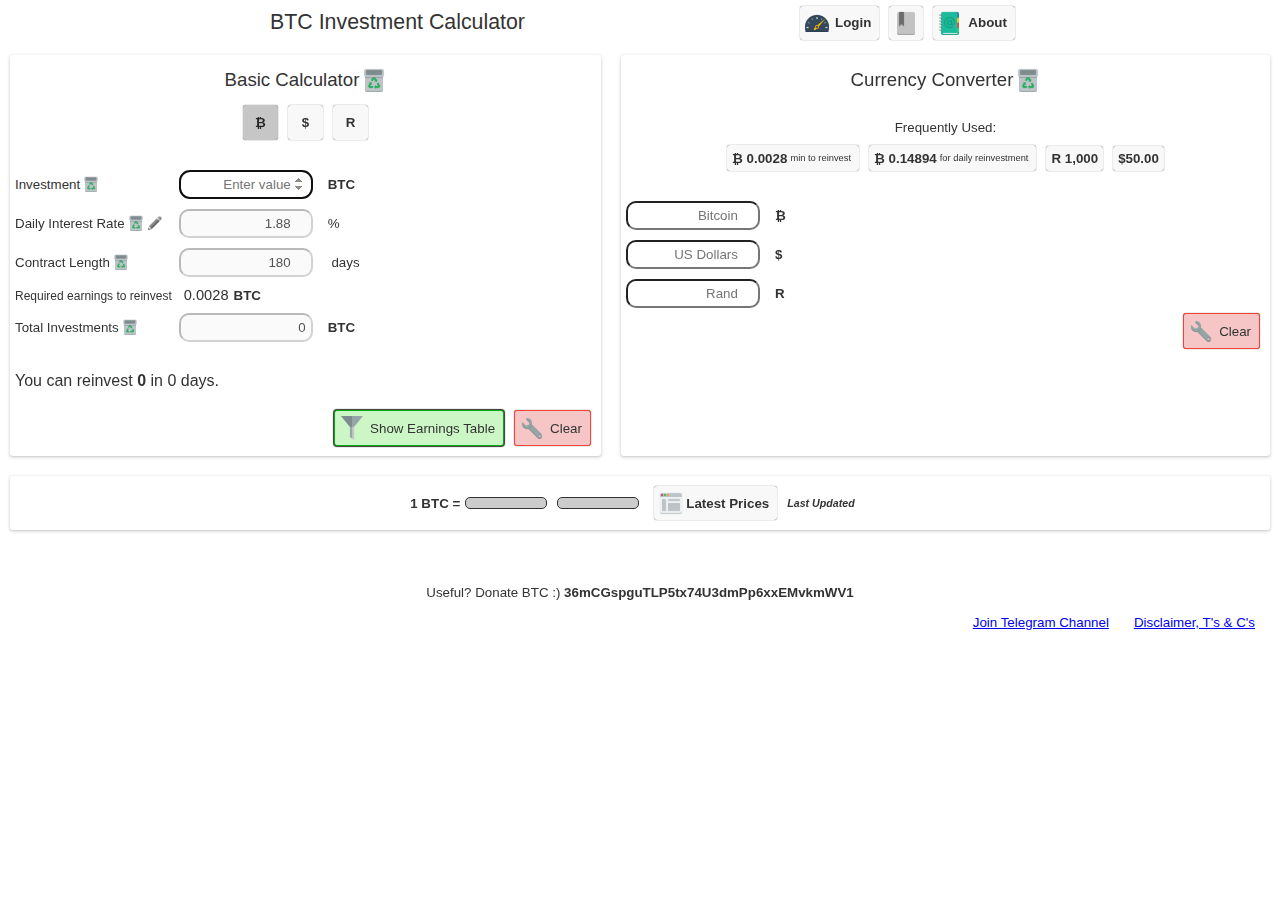
==== commit 1aeb9bc9: "Latest update - editable interest rate, visual updates." ====
--- a/app.html
+++ b/app.html
@@ -6,11 +6,13 @@
   <meta name="viewport" content="width=device-width">
   <script type="text/javascript" src="js/scripts.js"></script>
   <script type="text/javascript" src="js/big.min.js"></script>
+  <script type="text/javascript" src="js/state-manager.js"></script>
   <script type="text/javascript" src="js/currencies.js"></script>
   <script type="text/javascript" src="js/tooltip.js"></script>
   <script type="text/javascript" src="js/widgets.js"></script>
   <script type="text/javascript" src="js/widgets/calculator.js"></script>
   <script type="text/javascript" src="js/widgets/currency-converter.js"></script>
+  <script type="text/javascript" src="js/widgets/ledger.js"></script>
   <script type="text/javascript" src="js/dynamic-globals.js"></script>
   <meta name="viewport" content="width=device-width, initial-scale=1" />
   <link rel="icon" type="image/png" href="btc.png">
@@ -27,7 +29,9 @@
       BTC Investment Calculator
     </div>
     <div class="toolbar right">
-      <div class="button super-button bold" title="Login for advanced features!" id="btnLogin" onclick="open_modal_login()">
+      <!--onclick="open_modal_login()"-->
+      <div class="button super-button bold" title="Login for advanced features!" id="btnLogin"
+        onclick="showTooltip('Login','Coming soon!<br /><br />With a free account, you have access to:<ul><li><b>Ledger</b> - record all your transactions.</li><li><b>Dashboard</b> - helpful charts, graphs & statistics.</li><li><b>Strategy playground</b> - Set custom targets and we will guide you to reach them.</li><li><b>Alerts *</b> - to help stick to your strategy.</li></ul> <br />* premium feature')">
         <div class="button-icon icon icon-left icon-small icon-lock_open"></div>
         <div class="button-text">
           Login
@@ -42,6 +46,13 @@
 
       <div class="button super-button bold" title="Toggle Dark Mode" id="toggleDarkMode" onclick="toggleDarkMode()">
         <div class="button-icon icon icon-small icon-bulb_light"></div>
+      </div>
+      <div class="button super-button bold" title="About cmcalculator" id="btnAbout"
+        onclick="showTooltip('About cmcalculator','cmcalculator is a tool to help you (and your friends!) plan your investment strategy, and reach financial goals.<br /><br />It started as a side project to calculate compound interest, and now it is under active development with new features in the pipelines.<br /><br />cmcalculator is not an official Continental Miners app, nor is it affiliated with or endorsed by them.<br /><br />Please subscribe to the telegram channel (link at the bottom of the webpage), and if cmcalculator has helped you at all, please consider donating (BTC address at the bottom of the webpage) ')">
+        <div class="button-icon icon icon-left icon-small icon-cat"></div>
+        <div class="button-text">
+          About
+        </div>
       </div>
     </div>
   </div>
@@ -64,11 +75,81 @@
     <!-- "layout" div is the wrapper for the active tab-->
     <div class="layout">
 
-      <div class="container" id="containerCalculatorInput">
-
+
+      <!-- Widget: Ledger -->
+      <div class="container" id="containerLedger" style="display:none;">
         <div class="title center">
           <div class="title-text">
-            Simple Calculator
+            Ledger
+          </div>
+          <div class="tooltip-trigger icon icon-small icon-right icon-info_sign" title="Click for info" onclick="showTooltip('Ledger','A record of all your deposits, reinvestments and withdrawals.')">
+          </div>
+        </div>
+
+        <div class="tabs">
+          <div class="tab-pane" id="ledger_tabContracts">
+            <div class="toolbar left radio-button-group slim">
+              <div class="control-label slim" style="margin:5px; flex:1;">
+                Contract Type:
+              </div>
+              <div class="button super-button bold slim selected" data-radiogroup="ledger-contract-type" data-value="" onclick="ledger.contracts.setType(this)" style="flex: 2;">
+                <div class="button-icon icon icon-left icon-small icon-star-web"></div>
+                <div class="button-text">
+                  All
+                </div>
+              </div>
+              <div class="button super-button bold slim" data-radiogroup="ledger-contract-type" data-value="deposits" onclick="ledger.contracts.setType(this)" style="flex: 2;">
+                <div class="button-icon icon icon-left icon-small icon-box_in"></div>
+                <div class="button-text">
+                  Deposits
+                </div>
+              </div>
+              <div class="button super-button slim bold" data-radiogroup="ledger-contract-type" data-value="reinvestments" onclick="ledger.contracts.setType(this)" style="flex: 2;">
+                <div class="button-icon icon icon-left icon-small icon-arrow_24"></div>
+                <div class="button-text">
+                  Reinvestments
+                </div>
+              </div>
+            </div>
+
+            <div class="toolbar left">
+              <div class="control-label" style="margin:5px; flex: 1;">
+                Status:
+              </div>
+              <div class="button super-button bold selected" data-radiogroup="ledger-contract-type" data-value="" onclick="ledger.contracts.setType(this)" style="flex: 2;">
+                <div class="button-icon icon icon-left icon-small icon-star-web"></div>
+                <div class="button-text">
+                  All
+                </div>
+              </div>
+              <div class="button super-button bold" data-radiogroup="ledger-contract-type" data-value="deposits" onclick="ledger.contracts.setType(this)" style="flex: 2;">
+                <div class="button-icon icon icon-left icon-small icon-box_in"></div>
+                <div class="button-text">
+                  Active
+                </div>
+              </div>
+              <div class="button super-button bold" data-radiogroup="ledger-contract-type" data-value="reinvestments" onclick="ledger.contracts.setType(this)" style="flex: 2;">
+                <div class="button-icon icon icon-left icon-small icon-arrow_24"></div>
+                <div class="button-text">
+                  Ended
+                </div>
+              </div>
+            </div>
+          </div>
+          <div class="tab-pane hidden" id="ledger_tabWithdrawals">
+
+          </div>
+        </div>
+
+
+      </div>
+
+      <!-- Widget: Basic Calculator -->
+      <div class="container" id="containerCalculatorInput">
+
+        <div class="title center">
+          <div class="title-text">
+            Basic Calculator
           </div>
           <div class="tooltip-trigger icon icon-small icon-right icon-info_sign" title="Click for info"
             onclick="showTooltip('Simple Calculator','Useful to quickly analyse the earnings of a single contract. A contract is opened as soon as you make a deposit or reinvest, and will generate a fixed percentage interest <b>DAILY</b> for the duration of the contract length.<br/><br/>Contract interest rate and duration changes with investment level (silver, gold, VIP) which is based on the amount spent on the contract. ')">
@@ -91,21 +172,24 @@
         <br />
 
         <div class="controlAndLabelWrapper">
-          <label for="principal">Deposited <div class="tooltip-trigger icon icon-right icon-tiny icon-info_sign" title="Click for info" onclick="showTooltip('Deposited','The currency value of your deposit. Must be more than 0.0028 BTC.')"></div>
-            </label>
-          <div class="controlWrapper">
-            <input id="principal" placeholder="Enter value" type="number" class="number" onInput="principal_onChange()" onclick="this.select();" /><b><span class="ui_calculator_symbol">BTC</span></b>
+          <label for="principal">Investment<div class="tooltip-trigger icon icon-right icon-tiny icon-info_sign" title="Click for info" onclick="showTooltip('Investment','The currency value of your deposit. Must be more than 0.0028 BTC.')"></div>
+          </label>
+          <div class="controlWrapper">
+            <input id="principal" placeholder="Enter value" type="number" class="number" onkeyup="calculator_onEnterKeyup(event)" onInput="principal_onChange()" onclick="this.select();" /><b><span class="ui_calculator_symbol">BTC</span></b>
           </div>
         </div>
 
         </br>
 
         <div class="controlAndLabelWrapper">
-          <label for="interestRate">Daily Interest <div class="tooltip-trigger icon icon-right icon-tiny icon-info_sign" title="Click for info"
-              onclick="showTooltip('Daily Interest','The percentage (%) of your deposit, or reinvestment, which is added to your total earnings daily.')">
-            </div></label>
-          <div class="controlWrapper">
-            <input id="interestRate" placeholder="Daily Interest Rate" type="number" value="1.88" class="number" onInput="updateDOMReinvestment()" disabled="disabled" />%
+          <label for="interestRate">Daily Interest Rate
+            <div class="tooltip-trigger icon icon-right icon-tiny icon-info_sign" title="Click for info" onclick="showTooltip('Daily Interest','The percentage (%) of your deposit, or reinvestment, which is added to your total earnings daily.')">
+            </div>
+            <div id="interestRate_editable_icon" class="tooltip-trigger icon icon-right icon-tiny icon-pencil icon-disabled" title="Toggle Manual Override" onclick="interestRate_toggleEditable()">
+            </div>
+          </label>
+          <div class="controlWrapper">
+            <input id="interestRate" placeholder="Daily Interest Rate" type="number" value="1.88" class="number" onkeyup="calculator_onEnterKeyup(event)" onInput="updateDOMReinvestment()" disabled="disabled" />%
           </div>
         </div>
         </br>
@@ -130,21 +214,21 @@
         </br>
 
         <div class="controlAndLabelWrapper">
-          <label for="accumulatedInvestment">Total Investment <div class="tooltip-trigger icon icon-right icon-tiny icon-info_sign" title="Click for info"
+          <label for="accumulatedInvestment">Total Investments <div class="tooltip-trigger icon icon-right icon-tiny icon-info_sign" title="Click for info"
               onclick="showTooltip('Total Investment','The total value of all deposits + reinvestments earning you interest.')"></div></label>
           <div class="controlWrapper">
-            <input id="accumulatedInvestment" placeholder="0" type="number" value="0" class="number" disabled=disabled /><b><span class="ui_calculator_symbol">BTC</span></b>
-          </div>
-        </div>
-
-        </br>
+            <input id="accumulatedInvestment" placeholder="0" value="0" class="number" disabled=disabled /><b><span class="ui_calculator_symbol">BTC</span></b>
+          </div>
+        </div>
+
+        <!-- </br>
 
         <div class="controlAndLabelWrapper">
           <label for="earnings"><b>Total Earnings</b></label>
           <div class="controlWrapper">
             <input id="earnings" placeholder="Total Earnings" type="number" value="0" class="number" disabled=disabled /><b><span class="ui_calculator_symbol">BTC</span></b>
           </div>
-        </div>
+        </div> -->
 
         <!-- </br>
 
@@ -167,10 +251,10 @@
 
         <div class="toolbar right">
           <!-- <div class="button btn-green" onclick="generateTable()"></div> -->
-          <div class="button super-button btn-green" title="Show a basic compounding interest table" onclick="generateTable()">
+          <div class="button super-button btn-green" title="Show earnings table" onclick="btn_showEarnings()">
             <div class="button-icon icon icon-left icon-small icon-money"></div>
             <div class="button-text">
-              Show compounded interest
+              Show Earnings Table
             </div>
           </div>
           <div class="button super-button btn-red" title="Reset to default" onclick="reset()">
@@ -181,7 +265,7 @@
           </div>
         </div>
       </div>
-
+      <!-- TABLE: 180 -->
       <div class="container hidden">
         <div id="table180Summary">
         </div>
@@ -189,6 +273,8 @@
         </div>
       </div>
 
+
+      <!-- Widget: Currency Converter -->
       <div class="container" id="containerCurrencyConverter">
         <div class="title center">
           <div class="title-text">
@@ -205,8 +291,8 @@
 
 
         <div class="toolbar center">
-          <div class="button super-button" onclick="cc_set_btc(0.00288)">
-            <div class="bold">&#x20bf; 0.00288</div>
+          <div class="button super-button" onclick="cc_set_btc(0.0028)">
+            <div class="bold">&#x20bf; 0.0028</div>
             <div class="button-subtext">min to reinvest</div>
           </div>
           <div class="button super-button" onclick="cc_set_btc(0.14894)">
@@ -295,7 +381,8 @@
     <br />
     Useful? Donate BTC :) <b><span>36mCGspguTLP5tx74U3dmPp6xxEMvkmWV1</span></b>
   </div>
-  <a href="disclaimer.html" target="_blank" style="float:right;margin:15px 25px 0 0;">Disclaimer, T's & C's</a>
+  <a href="disclaimer.html" target="_blank" style="float:right;margin:15px 25px 0 0;">Disclaimer, T's & C's</a>&nbsp;&nbsp;
+  <a href="https://t.me/cmcalculator" target="_blank" style="float:right;margin:15px 25px 0 0;">Join Telegram Channel</a>
 
   <!-- tooltip -->
   <div class="tooltip-background-blur"></div>
--- a/styles/style.css
+++ b/styles/style.css
@@ -100,6 +100,10 @@
   font-weight: bold;
 }
 
+.icon-disabled {
+  filter: grayscale(1);
+}
+
 #toggleDarkMode>.icon {
   filter: saturate(0);
 }
@@ -140,7 +144,16 @@
 
 .toolbar, .title {
   display: flex;
-  align-items: flex-end;
+  align-items: center;
+}
+
+.toolbar .control-label {
+  font-size: 10pt;
+  padding: 10px;
+}
+
+.toolbar .control-label.slim {
+  padding: 2px;
 }
 
 .toolbar.left, .title.left {
@@ -153,12 +166,6 @@
 
 .toolbar.right, .title.right {
   justify-content: flex-end;
-}
-
-.toolbar-spaced>div {
-  padding: 0px;
-  /*overrides .button*/
-  margin: 5px;
 }
 
 .control-readonly {
--- a/styles/tooltip.css
+++ b/styles/tooltip.css
@@ -1,3 +1,7 @@
+body.blur * {
+  filter: blur(5px);
+}
+
 /* on bottom */
 .tooltip-background-blur {
   position: fixed;
@@ -34,9 +38,9 @@
 .tooltip {
   display: none;
   margin: auto;
-  position: absolute;
+  position: fixed;
   max-width: 80%;
-  max-height: 130px;
+  height: fit-content;
   top: 0;
   left: 0;
   bottom: 0;
@@ -45,12 +49,18 @@
   padding: 5px;
   box-shadow: 0 1px 1px 0 rgba(60, 64, 67, 0.08), 0 1px 3px 1px rgba(60, 64, 67, 0.16);
   border-radius: 15px;
-  background-color: white;
+  border: 4px solid #333333;
+  background-color: #dfb768;
+  filter: blur(0) !important;
+}
+
+.tooltip * {
+  filter: blur(0) !important;
 }
 
 .dark .tooltip {
-  background-color: #444;
-  color: #9e9e9e !important;
+  background-color: #303030;
+  border: 4px solid #9e9e9e;
 }
 
 .tooltip.show {
@@ -82,5 +92,5 @@
 
 .tooltip-text {
   padding: 5px;
-  font-size: 12pt
+  font-size: 12pt;
 }
--- a/styles/buttons.css
+++ b/styles/buttons.css
@@ -1,18 +1,18 @@
 :root {
-  --button-brightness: 1;
-  --button-contrast: 1;
+  --brightness: 1;
+  --contrast: 1;
 }
 
 .dark * {
-  --button-brightness: 0.8;
-  --button-contrast: 1.2;
+  --brightness: 0.8;
+  --contrast: 1.2;
 }
 
-.super-button {
-  padding: 5px !important;
+.button.super-button {
+  padding: 5px;
   align-content: space-around;
   align-items: center;
-  flex-wrap: wrap;
+  flex-wrap: nowrap;
   justify-content: center;
 }
 
@@ -22,6 +22,7 @@
 }
 
 .button {
+  display: flex;
   background-color: #f8f8f8;
   box-shadow: 0 0 1px 0px;
   border: none;
@@ -29,18 +30,17 @@
   border-radius: 3px;
   cursor: pointer;
   user-select: none;
-  display: flex;
   margin: 5px;
-  filter: brightness(var(--button-brightness)) contrast(var(--button-contrast));
+  filter: brightness(var(--brightness)) contrast(var(--contrast));
 }
 
 .button:hover {
   /* box-shadow: 0 0 1px 1px; */
-  filter: brightness(calc(var(--button-brightness) + 0.1)) !important;
+  filter: brightness(calc(var(--brightness) + 0.1)) !important;
 }
 
 .button:active {
-  filter: brightness(calc(var(--button-brightness) + 0.2)) !important;
+  filter: brightness(calc(var(--brightness) + 0.2)) !important;
   /* box-shadow: 0 0 1px 1px; */
   box-shadow: inset 0px 0px 3px 0px #007acc;
 }
@@ -55,13 +55,6 @@
 
 .button-icon {}
 
-/* button {
-  background-color: #f8f8f8;
-  box-shadow: 0 0 1px 0px;
-  border: none;
-  padding: 10px;
-  border-radius: 3px;
-} */
 .btn-green {
   background-color: #ccf6c6;
   border: 1px solid #00ad0c;
@@ -73,7 +66,27 @@
   border: 1px solid #f44437;
 }
 
+.button.super-button.slim {
+  padding: 2px;
+  margin: 0px;
+}
+
 /* RADIO */
+.radio-button-group {
+  padding: 0 10px;
+  background-color: #ededed;
+  border: 2px solid #c6c3c3;
+  border-radius: 3px;
+}
+
+.radio-button-group.slim {
+  padding: 0px;
+}
+
+.radio-button-group.slim .button {
+  border-radius: 0px;
+}
+
 .radio-button {
   height: 35px;
   width: 35px;
@@ -89,13 +102,15 @@
 }
 
 .radio-button.selected,
-.tab-button.selected {
-  --button-brightness: 0.8;
+.tab-button.selected,
+[data-radiogroup].selected{
+  --brightness: 0.8;
   /* --button-contrast:1.3 */
 }
 
 .dark .radio-button.selected,
-.dark .tab-button.selected {
-  --button-brightness: 0.4;
+.dark .tab-button.selected,
+.dark [data-radiogroup].selected {
+  --brightness: 0.4;
   /* --button-contrast:1.3 */
 }
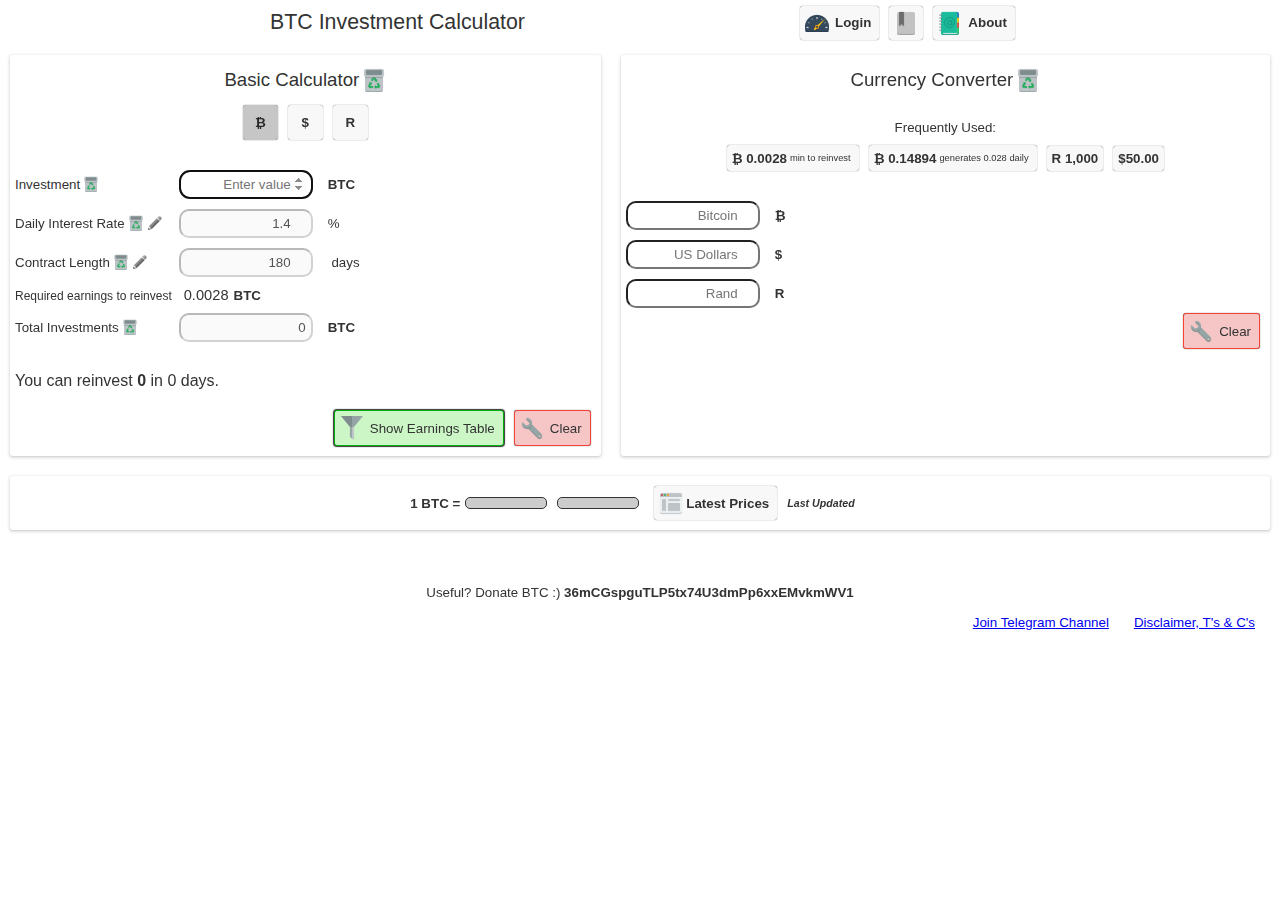
==== commit 625ef52f: "Reworked earnings table. interest rate editable. contract length editable" ====
--- a/app.html
+++ b/app.html
@@ -189,16 +189,19 @@
             </div>
           </label>
           <div class="controlWrapper">
-            <input id="interestRate" placeholder="Daily Interest Rate" type="number" value="1.88" class="number" onkeyup="calculator_onEnterKeyup(event)" onInput="updateDOMReinvestment()" disabled="disabled" />%
+            <input id="interestRate" placeholder="Daily Interest Rate" type="number" value="1.4" class="number" onkeyup="calculator_onEnterKeyup(event)" onInput="updateDOMReinvestment()" onclick="this.select();" disabled="disabled" />%
           </div>
         </div>
         </br>
 
         <div class="controlAndLabelWrapper">
-          <label for="interestRate">Contract Length <div class="tooltip-trigger icon icon-right icon-tiny icon-info_sign" title="Click for info"
-              onclick="showTooltip('Contract Length','The number of days an active investment will earn you interest. Investments under 15.1 BTC expire in 180 days. Investments over 15.1 BTC expire in 360 days.')"></div></label>
-          <div class="controlWrapper">
-            <input id="contractLength" placeholder="Contract Length" type="number" value="180" class="number" onInput="updateDOMReinvestment()" disabled="disabled" /> days
+          <label for="contractLength">Contract Length <div class="tooltip-trigger icon icon-right icon-tiny icon-info_sign" title="Click for info"
+              onclick="showTooltip('Contract Length','The number of days an active investment will earn you interest. Investments under 15.1 BTC expire in 180 days. Investments over 15.1 BTC expire in 360 days.')"></div>
+            <div id="contractLength_editable_icon" class="tooltip-trigger icon icon-right icon-tiny icon-pencil icon-disabled" title="Toggle Manual Override" onclick="contractLength_toggleEditable()">
+            </div>
+          </label>
+          <div class="controlWrapper">
+            <input id="contractLength" placeholder="Contract Length" type="number" value="180" class="number" onkeyup="calculator_onEnterKeyup(event)" onInput="updateDOMReinvestment()" onclick="this.select();" disabled="disabled" /> days
           </div>
         </div>
 
@@ -297,7 +300,7 @@
           </div>
           <div class="button super-button" onclick="cc_set_btc(0.14894)">
             <div class="bold">&#x20bf; 0.14894</div>
-            <div class="button-subtext">for daily reinvestment</div>
+            <div class="button-subtext">generates 0.028 daily</div>
           </div>
           <div class="button super-button" onclick="cc_set_zar(1000)">
             <div class="bold">
--- a/styles/style.css
+++ b/styles/style.css
@@ -133,9 +133,32 @@
   padding: 2px;
 }
 
-tr.red {
+/* tr.red {
   background-color: #c12121 !important;
   color: white !important;
+} */
+td.transaction {
+  text-transform: capitalize;
+}
+
+tr.ended td.transaction, tr.ended td.investment {
+  color: #c12121 !important;
+}
+
+tr.ended td.balance {
+  color: #19b641 !important;
+}
+
+tr.reinvest td.transaction, tr.reinvest td.balance {
+  color: #c15921 !important;
+}
+
+tr.reinvest td.investment {
+  color: #19b641 !important;
+}
+
+tr.interest td.transaction, tr.interest td.balance {
+  color: #19b641 !important;
 }
 
 td {
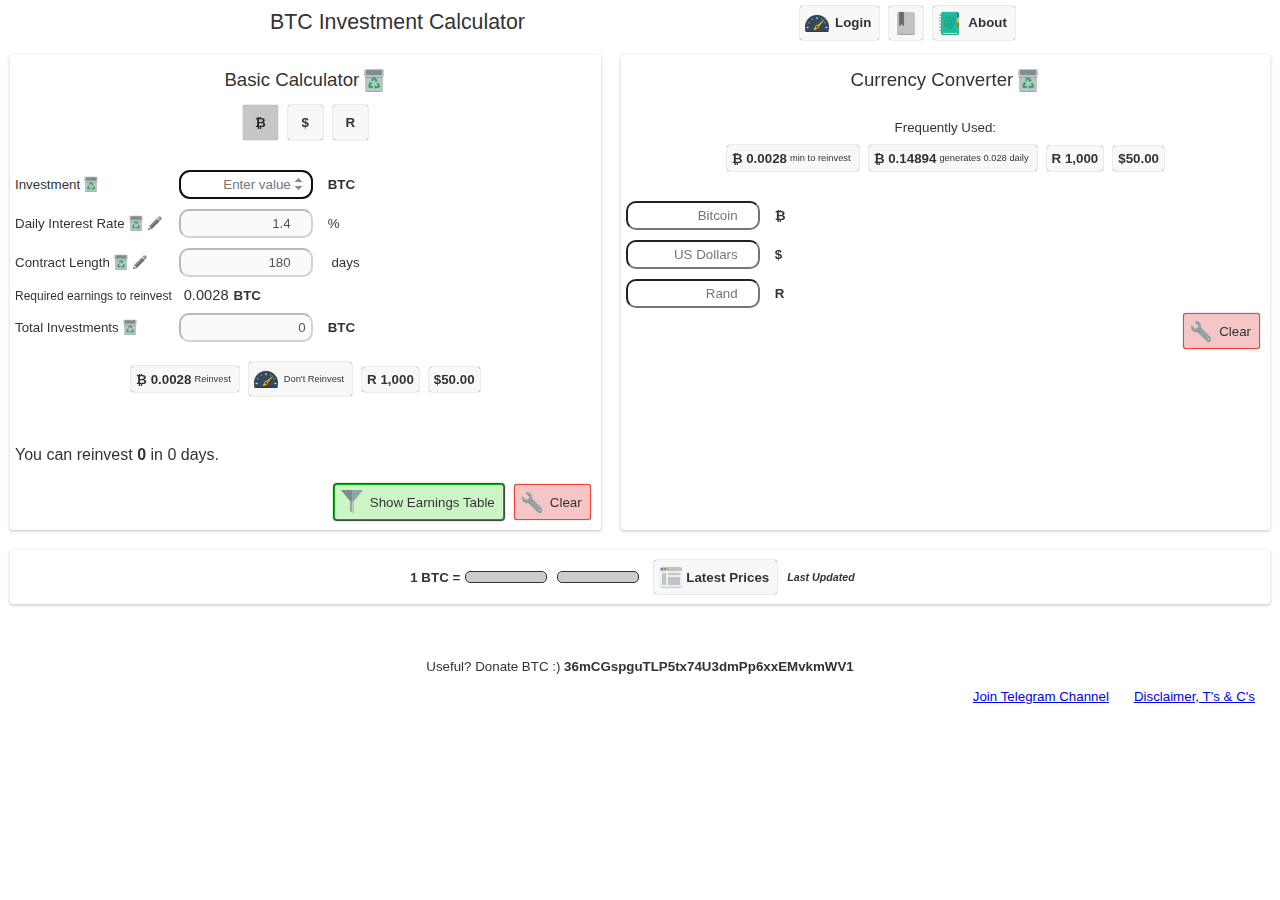
==== commit 227521d4: "Fixed bug" ====
--- a/app.html
+++ b/app.html
@@ -224,6 +224,30 @@
           </div>
         </div>
 
+        </br>
+        </br>
+
+        <div class="toolbar center">
+          <div class="button super-button" onclick="cc_set_reinvest(false)">
+            <div class="bold">&#x20bf; 0.0028</div>
+            <div class="button-subtext">Reinvest</div>
+          </div>
+          <div class="button super-button" onclick="cc_set_reinvest(true)">
+            <div class="button-icon icon icon-left icon-small icon-lock_open"></div>
+            <div class="button-subtext">Don't Reinvest</div>
+          </div>
+          <div class="button super-button" onclick="cc_set_zar(1000)">
+            <div class="bold">
+              R 1,000
+            </div>
+          </div>
+          <div class="button super-button" onclick="cc_set_usd(50)">
+            <div class="bold">
+              $50.00
+            </div>
+          </div>
+        </div>
+
         <!-- </br>
 
         <div class="controlAndLabelWrapper">
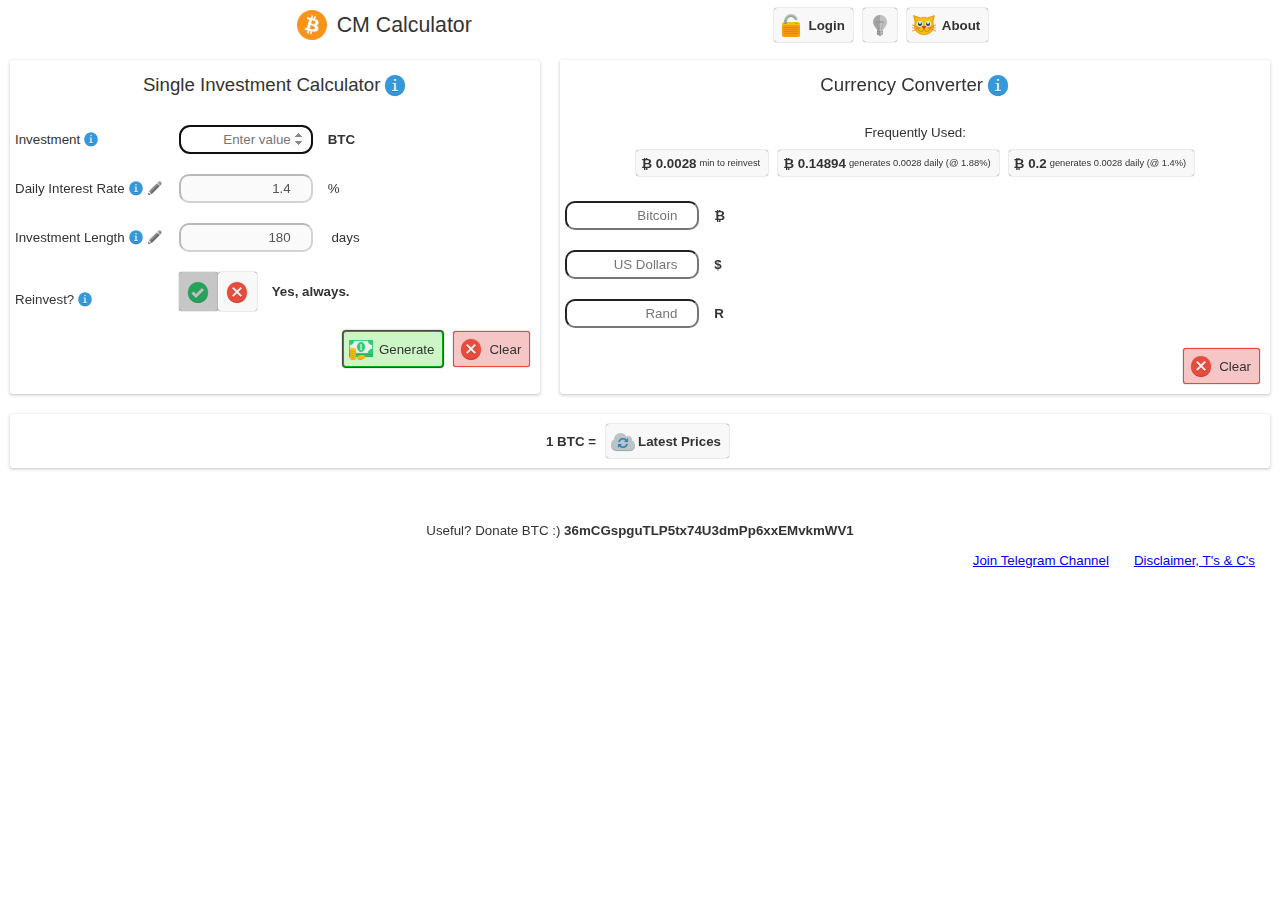
==== commit c9ef8eba: "Latest Update." ====
--- a/app.html
+++ b/app.html
@@ -3,7 +3,7 @@
 
 <head>
   <meta charset="utf-8">
-  <meta name="viewport" content="width=device-width">
+  <meta name="viewport" content="width=device-width, initial-scale=1">
   <script type="text/javascript" src="js/scripts.js"></script>
   <script type="text/javascript" src="js/big.min.js"></script>
   <script type="text/javascript" src="js/state-manager.js"></script>
@@ -17,6 +17,7 @@
   <meta name="viewport" content="width=device-width, initial-scale=1" />
   <link rel="icon" type="image/png" href="btc.png">
   <link rel="stylesheet" type="text/css" href="styles/style.css">
+  <link rel="stylesheet" type="text/css" href="styles/login.css">
   <link rel="stylesheet" type="text/css" href="icons/icons.css">
   <link rel="stylesheet" type="text/css" href="styles/tooltip.css">
   <link rel="stylesheet" type="text/css" href="styles/buttons.css">
@@ -26,12 +27,12 @@
 <body class="">
   <div class="title-bar">
     <div class="title">
-      BTC Investment Calculator
+      <div style="width:30px;height:30px;min-width:30px;margin-right:10px;background-image: url('btc.png');background-size: cover;"></div>
+      CM Calculator
     </div>
     <div class="toolbar right">
       <!--onclick="open_modal_login()"-->
-      <div class="button super-button bold" title="Login for advanced features!" id="btnLogin"
-        onclick="showTooltip('Login','Coming soon!<br /><br />With a free account, you have access to:<ul><li><b>Ledger</b> - record all your transactions.</li><li><b>Dashboard</b> - helpful charts, graphs & statistics.</li><li><b>Strategy playground</b> - Set custom targets and we will guide you to reach them.</li><li><b>Alerts *</b> - to help stick to your strategy.</li></ul> <br />* premium feature')">
+      <div class="button super-button bold" title="Login for advanced features!" id="btnLogin" onclick="open_modal_login()">
         <div class="button-icon icon icon-left icon-small icon-lock_open"></div>
         <div class="button-text">
           Login
@@ -87,24 +88,24 @@
         </div>
 
         <div class="tabs">
-          <div class="tab-pane" id="ledger_tabContracts">
+          <div class="tab-pane" id="ledger_tabInvestments">
             <div class="toolbar left radio-button-group slim">
               <div class="control-label slim" style="margin:5px; flex:1;">
-                Contract Type:
-              </div>
-              <div class="button super-button bold slim selected" data-radiogroup="ledger-contract-type" data-value="" onclick="ledger.contracts.setType(this)" style="flex: 2;">
+                Investment Type:
+              </div>
+              <div class="button super-button bold slim selected" data-radiogroup="ledger-investment-type" data-value="" onclick="ledger.investments.setType(this)" style="flex: 2;">
                 <div class="button-icon icon icon-left icon-small icon-star-web"></div>
                 <div class="button-text">
                   All
                 </div>
               </div>
-              <div class="button super-button bold slim" data-radiogroup="ledger-contract-type" data-value="deposits" onclick="ledger.contracts.setType(this)" style="flex: 2;">
+              <div class="button super-button bold slim" data-radiogroup="ledger-investment-type" data-value="deposits" onclick="ledger.investments.setType(this)" style="flex: 2;">
                 <div class="button-icon icon icon-left icon-small icon-box_in"></div>
                 <div class="button-text">
                   Deposits
                 </div>
               </div>
-              <div class="button super-button slim bold" data-radiogroup="ledger-contract-type" data-value="reinvestments" onclick="ledger.contracts.setType(this)" style="flex: 2;">
+              <div class="button super-button slim bold" data-radiogroup="ledger-investment-type" data-value="reinvestments" onclick="ledger.investments.setType(this)" style="flex: 2;">
                 <div class="button-icon icon icon-left icon-small icon-arrow_24"></div>
                 <div class="button-text">
                   Reinvestments
@@ -116,19 +117,19 @@
               <div class="control-label" style="margin:5px; flex: 1;">
                 Status:
               </div>
-              <div class="button super-button bold selected" data-radiogroup="ledger-contract-type" data-value="" onclick="ledger.contracts.setType(this)" style="flex: 2;">
+              <div class="button super-button bold selected" data-radiogroup="ledger-investment-type" data-value="" onclick="ledger.investments.setType(this)" style="flex: 2;">
                 <div class="button-icon icon icon-left icon-small icon-star-web"></div>
                 <div class="button-text">
                   All
                 </div>
               </div>
-              <div class="button super-button bold" data-radiogroup="ledger-contract-type" data-value="deposits" onclick="ledger.contracts.setType(this)" style="flex: 2;">
+              <div class="button super-button bold" data-radiogroup="ledger-investment-type" data-value="deposits" onclick="ledger.investments.setType(this)" style="flex: 2;">
                 <div class="button-icon icon icon-left icon-small icon-box_in"></div>
                 <div class="button-text">
                   Active
                 </div>
               </div>
-              <div class="button super-button bold" data-radiogroup="ledger-contract-type" data-value="reinvestments" onclick="ledger.contracts.setType(this)" style="flex: 2;">
+              <div class="button super-button bold" data-radiogroup="ledger-investment-type" data-value="reinvestments" onclick="ledger.investments.setType(this)" style="flex: 2;">
                 <div class="button-icon icon icon-left icon-small icon-arrow_24"></div>
                 <div class="button-text">
                   Ended
@@ -149,14 +150,14 @@
 
         <div class="title center">
           <div class="title-text">
-            Basic Calculator
+            Single Investment Calculator
           </div>
           <div class="tooltip-trigger icon icon-small icon-right icon-info_sign" title="Click for info"
-            onclick="showTooltip('Simple Calculator','Useful to quickly analyse the earnings of a single contract. A contract is opened as soon as you make a deposit or reinvest, and will generate a fixed percentage interest <b>DAILY</b> for the duration of the contract length.<br/><br/>Contract interest rate and duration changes with investment level (silver, gold, VIP) which is based on the amount spent on the contract. ')">
-          </div>
-        </div>
-
-        <div class="toolbar center hidden">
+            onclick="showTooltip('Single Investment Calculator','Useful to quickly analyse the earnings of a single investment.<br/><br/>An investment is opened as soon as you make a deposit or reinvest, and will generate a fixed percentage interest <b>DAILY</b> for the duration of the investment length.<br/><br/>Investment interest rate and duration changes with investment level (silver, gold, VIP) which is based on the amount spent on the investment. ')">
+          </div>
+        </div>
+
+        <div class="toolbar center hidden calculator-cc-buttons">
           <div id="btnBTC" data-calculator-cc="BTC" data-dynamicglobal-name="exchange_usd_rate_float" data-dynamicglobal-action="show-this-and-parent-on-global-update" onclick="calculator.setCurrency('BTC')"
             class="button radio-button selected hidden">
             <div class="radio-button-text bold">&#x20bf;</div>
@@ -189,99 +190,58 @@
             </div>
           </label>
           <div class="controlWrapper">
-            <input id="interestRate" placeholder="Daily Interest Rate" type="number" value="1.4" class="number" onkeyup="calculator_onEnterKeyup(event)" onInput="updateDOMReinvestment()" onclick="this.select();" disabled="disabled" />%
+            <input id="interestRate" placeholder="Daily Interest Rate" type="number" value="1.4" class="number" onkeyup="calculator_onEnterKeyup(event)" onInput="rate_onChange()" onclick="this.select();" disabled="disabled" />%
           </div>
         </div>
         </br>
 
         <div class="controlAndLabelWrapper">
-          <label for="contractLength">Contract Length <div class="tooltip-trigger icon icon-right icon-tiny icon-info_sign" title="Click for info"
-              onclick="showTooltip('Contract Length','The number of days an active investment will earn you interest. Investments under 15.1 BTC expire in 180 days. Investments over 15.1 BTC expire in 360 days.')"></div>
-            <div id="contractLength_editable_icon" class="tooltip-trigger icon icon-right icon-tiny icon-pencil icon-disabled" title="Toggle Manual Override" onclick="contractLength_toggleEditable()">
+          <label for="investmentLength">Investment Length <div class="tooltip-trigger icon icon-right icon-tiny icon-info_sign" title="Click for info"
+              onclick="showTooltip('Investment Length','The number of days an active investment will earn you interest. Investments under 15.1 BTC expire in 180 days. Investments over 15.1 BTC expire in 360 days.')"></div>
+            <div id="investmentLength_editable_icon" class="tooltip-trigger icon icon-right icon-tiny icon-pencil icon-disabled" title="Toggle Manual Override" onclick="investmentLength_toggleEditable()">
             </div>
           </label>
           <div class="controlWrapper">
-            <input id="contractLength" placeholder="Contract Length" type="number" value="180" class="number" onkeyup="calculator_onEnterKeyup(event)" onInput="updateDOMReinvestment()" onclick="this.select();" disabled="disabled" /> days
+            <input id="investmentLength" placeholder="Investment Length" type="number" value="180" class="number" onkeyup="calculator_onEnterKeyup(event)" onInput="updateDOMReinvestment()" onclick="this.select();" disabled="disabled" /> days
+          </div>
+        </div>
+
+        <div class="controlAndLabelWrapper hidden">
+          <label for="minToReinvest" style="font-size:9pt;">Required earnings to reinvest</label>
+          <div class="controlWrapper">
+            <span class="control-readonly" id="minToReinvest">0.0028</span><b><span class="ui_calculator_symbol">BTC</span></b>
           </div>
         </div>
 
         </br>
 
-        <div class="controlAndLabelWrapper">
-          <label for="earningsBeforeReinvest" style="font-size:9pt;">Required earnings to reinvest</label>
-          <div class="controlWrapper">
-            <span class="control-readonly" id="earningsBeforeReinvest">0.0028</span><b><span class="ui_calculator_symbol">BTC</span></b>
+        <div class="controlAndLabelWrapper" id="cc_set_reinvest">
+          <label>Reinvest? <div class="tooltip-trigger icon icon-right icon-tiny icon-info_sign" title="Click for info"
+              onclick="showTooltip('Reinvesting On/Off','Toggles reinvesting on and off. This is the basic calculator, future versions will allow partial reinvesting in the advanced calculator.')"></div></label>
+          <div class="controlWrapper">
+            <div class="toolbar left">
+              <div style="display:flex; margin-right: 15px;">
+                <div class="button slim super-button radio-button selected" onclick="window.calculator.cc_set_reinvest(this,true)">
+                  <div class="button-icon icon icon-small icon-check_sign"></div>
+                </div>
+                <div class="button slim super-button radio-button" onclick="window.calculator.cc_set_reinvest(this,false)">
+                  <div class="button-icon icon icon-small icon-error_sign"></div>
+                </div>
+              </div>
+              <b><span class="ui_calculator_reinvest">Yes, always.</span></b>
+            </div>
           </div>
         </div>
 
         </br>
 
-        <div class="controlAndLabelWrapper">
-          <label for="accumulatedInvestment">Total Investments <div class="tooltip-trigger icon icon-right icon-tiny icon-info_sign" title="Click for info"
-              onclick="showTooltip('Total Investment','The total value of all deposits + reinvestments earning you interest.')"></div></label>
-          <div class="controlWrapper">
-            <input id="accumulatedInvestment" placeholder="0" value="0" class="number" disabled=disabled /><b><span class="ui_calculator_symbol">BTC</span></b>
-          </div>
-        </div>
-
-        </br>
-        </br>
-
-        <div class="toolbar center">
-          <div class="button super-button" onclick="cc_set_reinvest(false)">
-            <div class="bold">&#x20bf; 0.0028</div>
-            <div class="button-subtext">Reinvest</div>
-          </div>
-          <div class="button super-button" onclick="cc_set_reinvest(true)">
-            <div class="button-icon icon icon-left icon-small icon-lock_open"></div>
-            <div class="button-subtext">Don't Reinvest</div>
-          </div>
-          <div class="button super-button" onclick="cc_set_zar(1000)">
-            <div class="bold">
-              R 1,000
-            </div>
-          </div>
-          <div class="button super-button" onclick="cc_set_usd(50)">
-            <div class="bold">
-              $50.00
-            </div>
-          </div>
-        </div>
-
-        <!-- </br>
-
-        <div class="controlAndLabelWrapper">
-          <label for="earnings"><b>Total Earnings</b></label>
-          <div class="controlWrapper">
-            <input id="earnings" placeholder="Total Earnings" type="number" value="0" class="number" disabled=disabled /><b><span class="ui_calculator_symbol">BTC</span></b>
-          </div>
-        </div> -->
-
-        <!-- </br>
-
-        <div class="controlAndLabelWrapper">
-          <label for="day"><b>Current Day</b></label>
-          <div class="controlWrapper">
-            <input id="day" placeholder="Day" type="number" value="1" class="number" disabled=disabled />
-          </div>
-        </div> -->
-        <br />
-        <br />
-        <br />
-        <span id="spnOutputReinvest" style="font-size:12pt;">
-          <!-- You can <div class="btn-green" onclick="reinvest()">reinvest</div> <b><span id="reinvestAmount">0</span> <span class="ui_calculator_symbol">BTC</span></b> in <span id="daysBeforeReinvestment">0</span> days. -->
-          You can reinvest <b><span id="reinvestAmount">0</span></b> in <span id="daysBeforeReinvestment">0</span> days.
-        </span>
-
-        <br />
-        <br />
 
         <div class="toolbar right">
           <!-- <div class="button btn-green" onclick="generateTable()"></div> -->
-          <div class="button super-button btn-green" title="Show earnings table" onclick="btn_showEarnings()">
+          <div class="button super-button btn-green" title="Generate" onclick="btn_showEarnings()">
             <div class="button-icon icon icon-left icon-small icon-money"></div>
             <div class="button-text">
-              Show Earnings Table
+              Generate
             </div>
           </div>
           <div class="button super-button btn-red" title="Reset to default" onclick="reset()">
@@ -294,9 +254,23 @@
       </div>
       <!-- TABLE: 180 -->
       <div class="container hidden">
-        <div id="table180Summary">
-        </div>
-        <div id="table180Wrapper" style="max-height:400px;overflow-y:scroll;">
+        <div id="table180Toolbar">
+          <div class="toolbar center hidden calculator-cc-buttons">
+            <div id="btnBTC" data-calculator-cc="BTC" data-dynamicglobal-name="exchange_usd_rate_float" data-dynamicglobal-action="show-this-and-parent-on-global-update" onclick="calculator.setCurrency('BTC')"
+              class="button radio-button selected hidden">
+              <div class="radio-button-text bold">&#x20bf;</div>
+            </div>
+            <div id="btnUSD" data-calculator-cc="USD" data-dynamicglobal-name="exchange_usd_rate_float" data-dynamicglobal-action="show-this-and-parent-on-global-update" onclick="calculator.setCurrency('USD')" class="button radio-button hidden">
+              <div class="radio-button-text bold">$</div>
+            </div>
+            <div id="btnZAR" data-calculator-cc="ZAR" data-dynamicglobal-name="exchange_zar_rate_float" data-dynamicglobal-action="show-this-and-parent-on-global-update" onclick="calculator.setCurrency('ZAR')" class="button radio-button hidden">
+              <div class="radio-button-text bold">R</div>
+            </div>
+          </div>
+        </div>
+        <div id="table180Summary" style="margin-top: 10px;">
+        </div>
+        <div id="table180Wrapper" style="max-height:400px; overflow-y:scroll;">
         </div>
       </div>
 
@@ -324,17 +298,11 @@
           </div>
           <div class="button super-button" onclick="cc_set_btc(0.14894)">
             <div class="bold">&#x20bf; 0.14894</div>
-            <div class="button-subtext">generates 0.028 daily</div>
-          </div>
-          <div class="button super-button" onclick="cc_set_zar(1000)">
-            <div class="bold">
-              R 1,000
-            </div>
-          </div>
-          <div class="button super-button" onclick="cc_set_usd(50)">
-            <div class="bold">
-              $50.00
-            </div>
+            <div class="button-subtext">generates 0.0028 daily (@ 1.88%)</div>
+          </div>
+          <div class="button super-button" onclick="cc_set_btc(0.2)">
+            <div class="bold">&#x20bf; 0.2</div>
+            <div class="button-subtext">generates 0.0028 daily (@ 1.4%)</div>
           </div>
         </div>
 
@@ -426,11 +394,83 @@
       document.getElementById("principal").select();
 
       updateExchangeRates();
-      setGlobal("earningsBeforeReinvest", 0.0028);
-      setGlobal("ui_calculator_currency", "BTC");
+      window.calculator.minToReinvest = 0.0028;
+      window.calculator.currency = "BTC";
 
     })();
   </script>
+
+  <div id="loginModal" style="font-family: Arial, Helvetica, sans-serif;">
+
+
+    <div id="id01" class="modal">
+
+      <div class="modal-content animate">
+        <div class="imgcontainer">
+          <span onclick="document.getElementById('id01').style.display='none'" class="close" title="Close Modal">&times;</span>
+          <img src="btc.png" alt="Avatar" class="avatar">
+        </div>
+
+        <div class="container">
+          <label for="email"><b>Email Address</b></label>
+          <input id="login_email" type="text" placeholder="Enter Email Address" name="email" required>
+
+          <label for="password"><b>Password</b></label>
+          <input id="login_password" type="password" placeholder="Enter Password" name="password" required>
+
+          <button onclick="login()">Login</button>
+
+          <div id="login-msg"></div>
+
+          <label>
+            <input type="checkbox" checked="checked" name="remember"> Remember me
+          </label>
+        </div>
+
+        <div class="container" style="background-color:#f1f1f1">
+          <button type="button" onclick="document.getElementById('id01').style.display='none'" class="cancelbtn">Cancel</button>
+          <span class="psw">Forgot <a href="#">password?</a></span>
+        </div>
+      </div>
+    </div>
+
+    <script>
+      // Get the modal
+      var modal = document.getElementById('id01');
+
+      // When the user clicks anywhere outside of the modal, close it
+      window.onclick = function(event) {
+        if (event.target == modal) {
+          modal.style.display = "none";
+        }
+      }
+
+      function login() {
+        fetch('api/user/login/index.php', {
+            method: 'post',
+            headers: {
+              'Accept': 'application/json, text/plain, */*',
+              'Content-Type': 'application/json'
+            },
+            body: JSON.stringify({
+              email: document.getElementById('login_email').value,
+              password: document.getElementById('login_password').value
+            })
+          })
+          .then(response => response.json())
+          .then((data) => {
+            if (!data.verified) {
+              document.getElementById("login-msg").innerHTML = "Invalid email address or password.";
+              document.getElementById("login-msg").style.display = "block";
+            }
+          });
+      }
+    </script>
+
+  </div>
+
+
+
 </body>
 
 </html>
--- a/styles/style.css
+++ b/styles/style.css
@@ -66,8 +66,9 @@
 }
 
 .controlAndLabelWrapper {
-  display: inline-block;
-  padding-top: 5px;
+  display: block;
+  /* display: inline-block;
+  padding-top: 5px; */
 }
 
 .controlWrapper {
@@ -110,13 +111,15 @@
 
 table {
   border-collapse: collapse !important;
-  font-size: 8pt;
+  font-size: 9pt;
+  width: 100%;
 }
 
 th {
   padding-top: 6px;
   padding-bottom: 6px;
-  text-align: left;
+  padding-right: 2px;
+  /* text-align: left; */
   background-color: #63ac66;
   color: white;
 }
@@ -129,7 +132,8 @@
 th {
   border: 1px solid #ddd;
   border-spacing: 1px !important;
-  padding-left: 4px !important;
+  padding-left: 6px !important;
+  padding-right: 9px !important;
   padding: 2px;
 }
 
@@ -139,12 +143,17 @@
 } */
 td.transaction {
   text-transform: capitalize;
+  text-align: left;
 }
 
 tr.ended td.transaction, tr.ended td.investment {
   color: #c12121 !important;
 }
 
+td.balance, td.investment {
+  text-align: right;
+}
+
 tr.ended td.balance {
   color: #19b641 !important;
 }
@@ -163,6 +172,7 @@
 
 td {
   border: 1px solid black;
+  text-align: center;
 }
 
 .toolbar, .title {
@@ -289,6 +299,7 @@
 
 th {
   border: 1px solid #000;
+  text-align: center;
 }
 
 .dark th {
--- a/styles/login.css
+++ b/styles/login.css
@@ -0,0 +1,151 @@
+/* Full-width input fields */
+#loginModal input[type=text],
+#loginModal input[type=password] {
+  width: 100%;
+  padding: 12px 20px;
+  margin: 8px 0;
+  display: inline-block;
+  border: 1px solid #ccc;
+  box-sizing: border-box;
+}
+
+/* Set a style for all buttons */
+#loginModal button {
+  background-color: #4CAF50;
+  color: white;
+  padding: 14px 20px;
+  margin: 8px 0;
+  border: none;
+  cursor: pointer;
+  width: 100%;
+}
+
+#loginModal button:hover {
+  opacity: 0.8;
+}
+
+/* Extra styles for the cancel button */
+#loginModal .cancelbtn {
+  width: auto;
+  padding: 10px 18px;
+  background-color: #f44336;
+}
+
+/* Center the image and position the close button */
+#loginModal .imgcontainer {
+  text-align: center;
+  margin: 24px 0 12px 0;
+  position: relative;
+}
+
+#loginModal img.avatar {
+  max-width: 150px;
+  width: 40%;
+  border-radius: 50%;
+}
+
+#loginModal .container {
+  padding: 16px;
+}
+
+#loginModal span.psw {
+  float: right;
+  padding-top: 16px;
+}
+
+/* The Modal (background) */
+#loginModal .modal {
+  display: none;
+  /* Hidden by default */
+  position: fixed;
+  /* Stay in place */
+  z-index: 1;
+  /* Sit on top */
+  left: 0;
+  top: 0;
+  width: 100%;
+  /* Full width */
+  height: 100%;
+  /* Full height */
+  overflow: auto;
+  /* Enable scroll if needed */
+  background-color: rgb(0, 0, 0);
+  /* Fallback color */
+  background-color: rgba(0, 0, 0, 0.4);
+  /* Black w/ opacity */
+  padding-top: 20px;
+}
+
+/* Modal Content/Box */
+#loginModal .modal-content {
+  background-color: #fefefe;
+  margin: 5% auto 15% auto;
+  /* 5% from the top, 15% from the bottom and centered */
+  border: 1px solid #888;
+  width: 80%;
+  /* Could be more or less, depending on screen size */
+}
+
+/* The Close Button (x) */
+#loginModal .close {
+  position: absolute;
+  right: 25px;
+  top: 0;
+  color: #000;
+  font-size: 35px;
+  font-weight: bold;
+}
+
+#loginModal .close:hover,
+#loginModal .close:focus {
+  color: red;
+  cursor: pointer;
+}
+
+/* Add Zoom Animation */
+#loginModal .animate {
+  -webkit-animation: animatezoom 0.6s;
+  animation: animatezoom 0.6s
+}
+
+@-webkit-keyframes animatezoom {
+  from {
+    -webkit-transform: scale(0)
+  }
+
+  to {
+    -webkit-transform: scale(1)
+  }
+}
+
+@keyframes animatezoom {
+  from {
+    transform: scale(0)
+  }
+
+  to {
+    transform: scale(1)
+  }
+}
+
+/* Change styles for span and cancel button on extra small screens */
+@media screen and (max-width: 300px) {
+  #loginModal span.psw {
+    display: block;
+    float: none;
+  }
+
+  #loginModal .cancelbtn {
+    width: 100%;
+  }
+}
+
+#login-msg {
+  display: none;
+  margin-bottom: 10px;
+  padding: 11px;
+  text-align: center;
+  color: white;
+  font-weight: bold;
+  background-color: #f44336;
+}
--- a/icons/icons.css
+++ b/icons/icons.css
@@ -38,7 +38,7 @@
   background-position-y: var(--y);
 }
 
-.icon-file_zip-1 {
+.icon-file_zip {
   --x: -0;
   --y: -0;
 }
@@ -49,7 +49,7 @@
 }
 
 .icon-notepad {
-  --x: -0px;
+  --x: -0;
   --y: -64px;
 }
 
@@ -69,7 +69,7 @@
 }
 
 .icon-file_photoshop {
-  --x: -0px;
+  --x: -0;
   --y: -128px;
 }
 
@@ -78,702 +78,854 @@
   --y: -128px;
 }
 
+.icon-lock_open_2 {
+  --x: -128px;
+  --y: -128px;
+}
+
+.icon-pencil {
+  --x: -192px;
+  --y: -0;
+}
+
+.icon-heart {
+  --x: -192px;
+  --y: -64px;
+}
+
+.icon-movie {
+  --x: -192px;
+  --y: -128px;
+}
+
+.icon-id_user {
+  --x: -0;
+  --y: -192px;
+}
+
+.icon-monitor {
+  --x: -64px;
+  --y: -192px;
+}
+
+.icon-file_word {
+  --x: -128px;
+  --y: -192px;
+}
+
+.icon-folder_green {
+  --x: -192px;
+  --y: -192px;
+}
+
+.icon-user {
+  --x: -256px;
+  --y: -0;
+}
+
+.icon-lock {
+  --x: -256px;
+  --y: -64px;
+}
+
+.icon-globe {
+  --x: -256px;
+  --y: -128px;
+}
+
+.icon-group_user {
+  --x: -256px;
+  --y: -192px;
+}
+
+.icon-camera {
+  --x: -0;
+  --y: -256px;
+}
+
+.icon-file_illustrator {
+  --x: -64px;
+  --y: -256px;
+}
+
+.icon-search {
+  --x: -128px;
+  --y: -256px;
+}
+
+.icon-disc_vinyl {
+  --x: -192px;
+  --y: -256px;
+}
+
+.icon-enveloppe {
+  --x: -256px;
+  --y: -256px;
+}
+
+.icon-cat {
+  --x: -320px;
+  --y: -0;
+}
+
+.icon-user {
+  --x: -320px;
+  --y: -64px;
+}
+
+.icon-movie {
+  --x: -320px;
+  --y: -128px;
+}
+
+.icon-floppy_save {
+  --x: -320px;
+  --y: -192px;
+}
+
+.icon-blue_folder {
+  --x: -320px;
+  --y: -256px;
+}
+
+.icon-map_marker {
+  --x: -0;
+  --y: -320px;
+}
+
+.icon-image_pic_picture {
+  --x: -64px;
+  --y: -320px;
+}
+
+.icon-star {
+  --x: -128px;
+  --y: -320px;
+}
+
+.icon-map {
+  --x: -192px;
+  --y: -320px;
+}
+
+.icon-database {
+  --x: -256px;
+  --y: -320px;
+}
+
+.icon-turntable {
+  --x: -320px;
+  --y: -320px;
+}
+
+.icon-calendar {
+  --x: -384px;
+  --y: -0;
+}
+
+.icon-file_pdf {
+  --x: -384px;
+  --y: -64px;
+}
+
+.icon-bubbles {
+  --x: -384px;
+  --y: -128px;
+}
+
+.icon-paperclip {
+  --x: -384px;
+  --y: -192px;
+}
+
+.icon-file_premiere {
+  --x: -384px;
+  --y: -256px;
+}
+
+.icon-calendar {
+  --x: -384px;
+  --y: -320px;
+}
+
+.icon-window {
+  --x: -0;
+  --y: -384px;
+}
+
+.icon-text {
+  --x: -64px;
+  --y: -384px;
+}
+
+.icon-clock {
+  --x: -128px;
+  --y: -384px;
+}
+
+.icon-file_zip {
+  --x: -192px;
+  --y: -384px;
+}
+
+.icon-excel_file {
+  --x: -256px;
+  --y: -384px;
+}
+
+.icon-gamepad {
+  --x: -320px;
+  --y: -384px;
+}
+
+.icon-file_sound {
+  --x: -384px;
+  --y: -384px;
+}
+
+.icon-drive {
+  --x: -448px;
+  --y: -0;
+}
+
+.icon-address_book {
+  --x: -448px;
+  --y: -64px;
+}
+
+.icon-camera {
+  --x: -448px;
+  --y: -128px;
+}
+
+.icon-file_powerpoint {
+  --x: -448px;
+  --y: -192px;
+}
+
+.icon-enveloppe {
+  --x: -448px;
+  --y: -256px;
+}
+
+.icon-bubbles {
+  --x: -448px;
+  --y: -320px;
+}
+
+.icon-image_png {
+  --x: -448px;
+  --y: -384px;
+}
+
+.icon-exe_file {
+  --x: -0;
+  --y: -448px;
+}
+
+.icon-cat-2 {
+  --x: -64px;
+  --y: -448px;
+}
+
+.icon-bubbles {
+  --x: -128px;
+  --y: -448px;
+}
+
+.icon-empty_file {
+  --x: -192px;
+  --y: -448px;
+}
+
+.icon-wrench {
+  --x: -256px;
+  --y: -448px;
+}
+
+.icon-file_zip {
+  --x: -320px;
+  --y: -448px;
+}
+
+.icon-excel_file {
+  --x: -384px;
+  --y: -448px;
+}
+
+.icon-bubble {
+  --x: -448px;
+  --y: -448px;
+}
+
+.icon-disc {
+  --x: -512px;
+  --y: -0;
+}
+
+.icon-file_indesign {
+  --x: -512px;
+  --y: -64px;
+}
+
+.icon-terminal {
+  --x: -512px;
+  --y: -128px;
+}
+
+.icon-wrench {
+  --x: -512px;
+  --y: -192px;
+}
+
+.icon-microphone {
+  --x: -512px;
+  --y: -256px;
+}
+
+.icon-folder_music {
+  --x: -512px;
+  --y: -320px;
+}
+
+.icon-marker {
+  --x: -512px;
+  --y: -384px;
+}
+
+.icon-rss {
+  --x: -512px;
+  --y: -448px;
+}
+
+.icon-box_full {
+  --x: -0;
+  --y: -512px;
+}
+
+.icon-drive {
+  --x: -64px;
+  --y: -512px;
+}
+
+.icon-beer {
+  --x: -128px;
+  --y: -512px;
+}
+
+.icon-star {
+  --x: -192px;
+  --y: -512px;
+}
+
+.icon-bookmark_file {
+  --x: -256px;
+  --y: -512px;
+}
+
+.icon-compas {
+  --x: -320px;
+  --y: -512px;
+}
+
+.icon-window {
+  --x: -384px;
+  --y: -512px;
+}
+
+.icon-terminal {
+  --x: -448px;
+  --y: -512px;
+}
+
+.icon-error_sign {
+  --x: -512px;
+  --y: -512px;
+}
+
+.icon-tablet {
+  --x: -576px;
+  --y: -0;
+}
+
+.icon-address_book {
+  --x: -576px;
+  --y: -64px;
+}
+
+.icon-document_folder {
+  --x: -576px;
+  --y: -128px;
+}
+
+.icon-disc {
+  --x: -576px;
+  --y: -192px;
+}
+
+.icon-map {
+  --x: -576px;
+  --y: -256px;
+}
+
+.icon-ban_sign {
+  --x: -576px;
+  --y: -320px;
+}
+
+.icon-flask {
+  --x: -576px;
+  --y: -384px;
+}
+
+.icon-computer {
+  --x: -576px;
+  --y: -448px;
+}
+
+.icon-bulb_light {
+  --x: -576px;
+  --y: -512px;
+}
+
+.icon-folder_video {
+  --x: -0;
+  --y: -576px;
+}
+
+.icon-error_shield {
+  --x: -64px;
+  --y: -576px;
+}
+
+.icon-buoy_life {
+  --x: -128px;
+  --y: -576px;
+}
+
+.icon-tag {
+  --x: -192px;
+  --y: -576px;
+}
+
+.icon-google_plus_social {
+  --x: -256px;
+  --y: -576px;
+}
+
+.icon-folder {
+  --x: -320px;
+  --y: -576px;
+}
+
+.icon-house {
+  --x: -384px;
+  --y: -576px;
+}
+
+.icon-institution {
+  --x: -448px;
+  --y: -576px;
+}
+
+.icon-heart {
+  --x: -512px;
+  --y: -576px;
+}
+
+.icon-enveloppe_letter {
+  --x: -576px;
+  --y: -576px;
+}
+
+.icon-component {
+  --x: -640px;
+  --y: -0;
+}
+
+.icon-camera {
+  --x: -640px;
+  --y: -64px;
+}
+
+.icon-box_out {
+  --x: -640px;
+  --y: -128px;
+}
+
+.icon-add_sign {
+  --x: -640px;
+  --y: -192px;
+}
+
+.icon-pin {
+  --x: -640px;
+  --y: -256px;
+}
+
+.icon-shield {
+  --x: -640px;
+  --y: -320px;
+}
+
+.icon-trashcan {
+  --x: -640px;
+  --y: -384px;
+}
+
+.icon-enveloppe {
+  --x: -640px;
+  --y: -448px;
+}
+
+.icon-bubbles {
+  --x: -640px;
+  --y: -512px;
+}
+
+.icon-social_youtube {
+  --x: -640px;
+  --y: -576px;
+}
+
+.icon-filled_profile {
+  --x: -0;
+  --y: -640px;
+}
+
+.icon-tachometer {
+  --x: -64px;
+  --y: -640px;
+}
+
+.icon-cone {
+  --x: -128px;
+  --y: -640px;
+}
+
+.icon-cog {
+  --x: -192px;
+  --y: -640px;
+}
+
+.icon-headphone {
+  --x: -256px;
+  --y: -640px;
+}
+
+.icon-clock {
+  --x: -320px;
+  --y: -640px;
+}
+
+.icon-file_link {
+  --x: -384px;
+  --y: -640px;
+}
+
+.icon-layout_window {
+  --x: -448px;
+  --y: -640px;
+}
+
+.icon-paperclip {
+  --x: -512px;
+  --y: -640px;
+}
+
+.icon-address_book {
+  --x: -576px;
+  --y: -640px;
+}
+
+.icon-group_profile {
+  --x: -640px;
+  --y: -640px;
+}
+
+.icon-info_sign {
+  --x: -704px;
+  --y: -0;
+}
+
+.icon-map_marker {
+  --x: -704px;
+  --y: -64px;
+}
+
+.icon-bag {
+  --x: -704px;
+  --y: -128px;
+}
+
+.icon-database {
+  --x: -704px;
+  --y: -192px;
+}
+
+.icon-file_word {
+  --x: -704px;
+  --y: -256px;
+}
+
 .icon-lock_open {
-  --x: -128px;
-  --y: -128px;
-}
-
-.icon-pencil {
-  --x: -192px;
-  --y: -0;
-}
-
-.icon-heart {
-  --x: -192px;
-  --y: -64px;
-}
-
-.icon-movie {
-  --x: -192px;
-  --y: -128px;
-}
-
-.icon-id_user {
-  --x: -0px;
-  --y: -192px;
-}
-
-.icon-monitor {
-  --x: -64px;
-  --y: -192px;
-}
-
-.icon-file_word {
-  --x: -128px;
-  --y: -192px;
-}
-
-.icon-folder_green {
-  --x: -192px;
-  --y: -192px;
-}
-
-.icon-user {
-  --x: -256px;
-  --y: -0;
-}
-
-.icon-lock-2 {
-  --x: -256px;
-  --y: -64px;
-}
-
-.icon-globe {
-  --x: -256px;
-  --y: -128px;
-}
-
-.icon-group_user {
-  --x: -256px;
-  --y: -192px;
-}
-
-.icon-camera {
-  --x: -0px;
-  --y: -256px;
-}
-
-.icon-file_illustrator {
-  --x: -64px;
-  --y: -256px;
-}
-
-.icon-search {
-  --x: -128px;
-  --y: -256px;
-}
-
-.icon-disc_vinyl {
-  --x: -192px;
-  --y: -256px;
-}
-
-.icon-enveloppe {
-  --x: -256px;
-  --y: -256px;
-}
-
-.icon-cat {
-  --x: -320px;
-  --y: -0;
-}
-
-.icon-user {
-  --x: -320px;
-  --y: -64px;
-}
-
-.icon-movie {
-  --x: -320px;
-  --y: -128px;
-}
-
-.icon-floppy_save {
-  --x: -320px;
-  --y: -192px;
-}
-
-.icon-blue_folder {
-  --x: -320px;
-  --y: -256px;
-}
-
-.icon-map_marker {
-  --x: -0px;
-  --y: -320px;
-}
-
-.icon-image_pic_picture {
-  --x: -64px;
-  --y: -320px;
-}
-
-.icon-star {
-  --x: -128px;
-  --y: -320px;
-}
-
-.icon-map {
-  --x: -192px;
-  --y: -320px;
-}
-
-.icon-database {
-  --x: -256px;
-  --y: -320px;
-}
-
-.icon-turntable {
-  --x: -320px;
+  --x: -704px;
   --y: -320px;
 }
 
 .icon-calendar {
-  --x: -384px;
-  --y: -0;
-}
-
-.icon-file_pdf {
-  --x: -384px;
-  --y: -64px;
-}
-
-.icon-bubbles {
-  --x: -384px;
-  --y: -128px;
-}
-
-.icon-paperclip {
-  --x: -384px;
-  --y: -192px;
-}
-
-.icon-file_premiere {
-  --x: -384px;
-  --y: -256px;
-}
-
-.icon-calendar {
-  --x: -384px;
-  --y: -320px;
-}
-
-.icon-window {
-  --x: -0px;
-  --y: -384px;
-}
-
-.icon-text {
-  --x: -64px;
-  --y: -384px;
-}
-
-.icon-file_zip-2 {
-  --x: -128px;
-  --y: -384px;
-}
-
-.icon-excel_file {
-  --x: -192px;
-  --y: -384px;
-}
-
-.icon-gamepad {
-  --x: -256px;
-  --y: -384px;
-}
-
-.icon-bubbles {
-  --x: -320px;
-  --y: -384px;
-}
-
-.icon-image_png {
-  --x: -384px;
-  --y: -384px;
-}
-
-.icon-exe_file {
-  --x: -448px;
-  --y: -0;
-}
-
-.icon-cat {
-  --x: -448px;
-  --y: -64px;
-}
-
-.icon-bubbles {
-  --x: -448px;
-  --y: -128px;
-}
-
-.icon-empty_file {
-  --x: -448px;
-  --y: -192px;
-}
-
-.icon-wrench {
-  --x: -448px;
-  --y: -256px;
-}
-
-.icon-terminal {
-  --x: -448px;
-  --y: -320px;
-}
-
-.icon-wrench {
-  --x: -448px;
-  --y: -384px;
-}
-
-.icon-microphone {
-  --x: -0px;
-  --y: -448px;
-}
-
-.icon-folder_music {
-  --x: -64px;
-  --y: -448px;
-}
-
-.icon-marker {
-  --x: -128px;
-  --y: -448px;
-}
-
-.icon-box_full {
-  --x: -192px;
-  --y: -448px;
-}
-
-.icon-drive {
-  --x: -256px;
-  --y: -448px;
-}
-
-.icon-beer {
-  --x: -320px;
-  --y: -448px;
-}
-
-.icon-star {
-  --x: -384px;
-  --y: -448px;
-}
-
-.icon-bookmark_file {
-  --x: -448px;
-  --y: -448px;
-}
-
-.icon-compas {
-  --x: -512px;
-  --y: -0;
-}
-
-.icon-window {
-  --x: -512px;
-  --y: -64px;
-}
-
-.icon-terminal {
-  --x: -512px;
-  --y: -128px;
-}
-
-.icon-error_sign {
-  --x: -512px;
-  --y: -192px;
-}
-
-.icon-tablet {
-  --x: -512px;
-  --y: -256px;
-}
-
-.icon-address_book {
-  --x: -512px;
-  --y: -320px;
-}
-
-.icon-document_folder {
-  --x: -512px;
-  --y: -384px;
-}
-
-.icon-disc {
-  --x: -512px;
-  --y: -448px;
-}
-
-.icon-map {
-  --x: -0px;
-  --y: -512px;
-}
-
-.icon-ban_sign {
-  --x: -64px;
-  --y: -512px;
-}
-
-.icon-flask {
-  --x: -128px;
-  --y: -512px;
-}
-
-.icon-computer {
-  --x: -192px;
-  --y: -512px;
-}
-
-.icon-bulb_light {
-  --x: -256px;
-  --y: -512px;
-}
-
-.icon-folder_video {
-  --x: -320px;
-  --y: -512px;
-}
-
-.icon-error_shield {
-  --x: -384px;
-  --y: -512px;
-}
-
-.icon-buoy_life {
-  --x: -448px;
-  --y: -512px;
-}
-
-.icon-tag {
-  --x: -512px;
-  --y: -512px;
-}
-
-.icon-google_plus_social {
-  --x: -576px;
-  --y: -0;
-}
-
-.icon-folder {
-  --x: -576px;
-  --y: -64px;
-}
-
-.icon-house {
-  --x: -576px;
-  --y: -128px;
-}
-
-.icon-institution {
-  --x: -576px;
-  --y: -192px;
-}
-
-.icon-heart {
-  --x: -576px;
-  --y: -256px;
-}
-
-.icon-enveloppe_letter {
-  --x: -576px;
-  --y: -320px;
-}
-
-.icon-component {
-  --x: -576px;
-  --y: -384px;
-}
-
-.icon-camera {
-  --x: -576px;
-  --y: -448px;
-}
-
-.icon-box_out {
-  --x: -576px;
-  --y: -512px;
-}
-
-.icon-add_sign {
-  --x: -0px;
-  --y: -576px;
-}
-
-.icon-pin {
-  --x: -64px;
-  --y: -576px;
-}
-
-.icon-shield {
-  --x: -128px;
-  --y: -576px;
-}
-
-.icon-trashcan {
-  --x: -192px;
-  --y: -576px;
-}
-
-.icon-enveloppe {
-  --x: -256px;
-  --y: -576px;
-}
-
-.icon-bubbles {
-  --x: -320px;
-  --y: -576px;
-}
-
-.icon-social_youtube {
-  --x: -384px;
-  --y: -576px;
-}
-
-.icon-filled_profile {
-  --x: -448px;
-  --y: -576px;
-}
-
-.icon-tachometer {
-  --x: -512px;
-  --y: -576px;
-}
-
-.icon-headphone {
-  --x: -576px;
-  --y: -576px;
-}
-
-.icon-clock-1 {
-  --x: -640px;
-  --y: -0;
-}
-
-.icon-file_link {
-  --x: -640px;
-  --y: -64px;
-}
-
-.icon-layout_window {
-  --x: -640px;
-  --y: -128px;
-}
-
-.icon-paperclip {
-  --x: -640px;
-  --y: -192px;
-}
-
-.icon-address_book {
-  --x: -640px;
-  --y: -256px;
-}
-
-.icon-group_profile {
-  --x: -640px;
-  --y: -320px;
-}
-
-.icon-info_sign {
-  --x: -640px;
-  --y: -384px;
-}
-
-.icon-map_marker {
-  --x: -640px;
-  --y: -448px;
-}
-
-.icon-bag {
-  --x: -640px;
-  --y: -512px;
-}
-
-.icon-database {
-  --x: -640px;
-  --y: -576px;
-}
-
-.icon-file_word {
-  --x: -0px;
-  --y: -640px;
-}
-
-.icon-lock_open {
-  --x: -64px;
-  --y: -640px;
-}
-
-.icon-calendar {
-  --x: -128px;
-  --y: -640px;
+  --x: -704px;
+  --y: -384px;
 }
 
 .icon-system_window {
-  --x: -192px;
-  --y: -640px;
+  --x: -704px;
+  --y: -448px;
 }
 
 .icon-filter {
-  --x: -256px;
-  --y: -640px;
+  --x: -704px;
+  --y: -512px;
 }
 
 .icon-folder_picture {
-  --x: -320px;
-  --y: -640px;
+  --x: -704px;
+  --y: -576px;
 }
 
 .icon-calendar_clock {
-  --x: -384px;
+  --x: -704px;
   --y: -640px;
 }
 
 .icon-cloud_sync {
-  --x: -448px;
-  --y: -640px;
+  --x: -0;
+  --y: -704px;
 }
 
 .icon-cogs {
-  --x: -512px;
-  --y: -640px;
+  --x: -64px;
+  --y: -704px;
 }
 
 .icon-code_file {
-  --x: -576px;
-  --y: -640px;
+  --x: -128px;
+  --y: -704px;
 }
 
 .icon-screwdriver_wrench {
-  --x: -640px;
-  --y: -640px;
+  --x: -192px;
+  --y: -704px;
 }
 
 .icon-folder_house {
-  --x: -704px;
-  --y: -0;
+  --x: -256px;
+  --y: -704px;
 }
 
 .icon-box_in {
-  --x: -704px;
-  --y: -64px;
+  --x: -320px;
+  --y: -704px;
 }
 
 .icon-cloud_down {
-  --x: -704px;
-  --y: -128px;
-}
-
-.icon-clock-2 {
-  --x: -704px;
-  --y: -192px;
+  --x: -384px;
+  --y: -704px;
 }
 
 .icon-facebook_social {
-  --x: -704px;
-  --y: -256px;
-}
-
-.icon-lock-1 {
-  --x: -704px;
-  --y: -320px;
-}
-
-.icon-file_powerpoint {
-  --x: -704px;
-  --y: -384px;
+  --x: -448px;
+  --y: -704px;
+}
+
+.icon-lock {
+  --x: -512px;
+  --y: -704px;
 }
 
 .icon-profile {
-  --x: -704px;
-  --y: -448px;
+  --x: -576px;
+  --y: -704px;
 }
 
 .icon-money {
-  --x: -704px;
-  --y: -512px;
+  --x: -640px;
+  --y: -704px;
 }
 
 .icon-gift {
   --x: -704px;
-  --y: -576px;
-}
-
-.icon-envelope {
-  --x: -704px;
-  --y: -640px;
+  --y: -704px;
 }
 
 .icon-webcam {
-  --x: -0px;
-  --y: -704px;
+  --x: -768px;
+  --y: -0;
 }
 
 .icon-check_sign {
-  --x: -64px;
-  --y: -704px;
-}
-
-.icon-camera {
-  --x: -128px;
-  --y: -704px;
+  --x: -768px;
+  --y: -64px;
 }
 
 .icon-note_sticky {
-  --x: -192px;
-  --y: -704px;
-}
-
-.icon-cog {
-  --x: -256px;
-  --y: -704px;
-}
-
-.icon-drive {
-  --x: -320px;
-  --y: -704px;
+  --x: -768px;
+  --y: -128px;
 }
 
 .icon-shield_warning {
-  --x: -384px;
-  --y: -704px;
-}
-
-.icon-bubble {
-  --x: -448px;
-  --y: -704px;
-}
-
-.icon-disc {
-  --x: -512px;
-  --y: -704px;
-}
-
-.icon-excel_file {
-  --x: -576px;
-  --y: -704px;
-}
-
-.icon-indesign {
-  --x: -640px;
-  --y: -704px;
-}
-
-.icon-zip-3 {
-  --x: -704px;
-  --y: -704px;
-}
-
-.icon-address_book {
-  --x: -768px;
-  --y: -0;
-}
-
-.icon-rss {
-  --x: -768px;
-  --y: -64px;
-}
-
-.icon-cone {
-  --x: -768px;
-  --y: -128px;
-}
-
-.icon-sound {
-  --x: -768px;
-  --y: -192px;
-}
+  --x: -768px;
+  --y: -192px;
+}
+
+.icon-address_book_call_contact_email_phone_website {
+  --x: -768px;
+  --y: -256px;
+}
+
+.icon-alarm_clock_internet_schedule_time_timer_website {
+  --x: -768px;
+  --y: -320px;
+}
+
+.icon-banking_business_card_creditcard_finance_payment_website {
+  --x: -768px;
+  --y: -384px;
+}
+
+.icon-business_female_office_people_user_website_woman {
+  --x: -768px;
+  --y: -448px;
+}
+
+.icon-calendar_date_day_event_schedule_web_website {
+  --x: -768px;
+  --y: -512px;
+}
+
+.icon-call_communication_contact_internet_online_phone_website {
+  --x: -768px;
+  --y: -576px;
+}
+
+.icon-avatar_female_person_profile_user_website_woman {
+  --x: -768px;
+  --y: -640px;
+}
+
+.icon-contact_email_envelope_letter_mail_message_website {
+  --x: -768px;
+  --y: -704px;
+}
+
+.icon-bookmark_favorite_internet_star_web_website,
+.icon-star-web {
+  --x: -0;
+  --y: -768px;
+}
+
+.icon-archive_document_documents_folder_website {
+  --x: -64px;
+  --y: -768px;
+}
+
+.icon-building_home_house_internet_web_website {
+  --x: -128px;
+  --y: -768px;
+}
+
+.icon-computer_desktop_monitor_pc_screen_technology_website {
+  --x: -192px;
+  --y: -768px;
+}
+
+.icon-computer_device_laptop_notebook_screen_technology_website {
+  --x: -256px;
+  --y: -768px;
+}
+
+.icon-cd_compact_data_disk_dvd_storage_website {
+  --x: -320px;
+  --y: -768px;
+}
+
+.icon-business_male_man_office_people_person_website {
+  --x: -384px;
+  --y: -768px;
+}
+
+.icon-bubble_chat_communication_contact_conversation_talk_website {
+  --x: -448px;
+  --y: -768px;
+}
+
+.icon-book_bookmark_browser_favorite_internet_web_website {
+  --x: -512px;
+  --y: -768px;
+}
+
+.icon-avatar_male_man_person_profile_user_website {
+  --x: -576px;
+  --y: -768px;
+}
+
+.icon-article_media_news_newspaper_online_paper_website {
+  --x: -640px;
+  --y: -768px;
+}
+
+.icon-lock_padlock_protection_secure_security_web_website {
+  --x: -704px;
+  --y: -768px;
+}
+
+.icon-feed_internet_online_rss_web_website {
+  --x: -768px;
+  --y: -768px;
+}
+
+.icon-edit_pencil_web_website_write {
+  --x: -832px;
+  --y: -0;
+}
+
+.icon-disk_floppy_internet_save_storage_web_website {
+  --x: -832px;
+  --y: -64px;
+}
+
+.icon-find_glass_magnifier_magnifying_search_web_website {
+  --x: -832px;
+  --y: -128px;
+}
+
+.icon-basket_buy_cart_ecommerce_shop_shopping_website {
+  --x: -832px;
+  --y: -192px;
+}
+
+/* SVG icons */
+.icon-btc-rocket {
+  background-image: url('btc-rocket.svg') !important;
+  background-size: cover;
+}
+
+.icon-btc-hourglass {
+  background-image: url('btc-hourglass.svg') !important;
+  background-size: cover;
+}
+
+.icon-btc-hourglass_2 {
+  background-image: url('btc-hourglass2.svg') !important;
+  background-size: cover;
+}
+
+.icon-arrow_24 {
+  background-image: url('arrow-24.svg') !important;
+  background-size: cover;
+}
+
+.icon-btc {
+  background-image: url('../btc.png') !important;
+  background-size: cover;
+}
